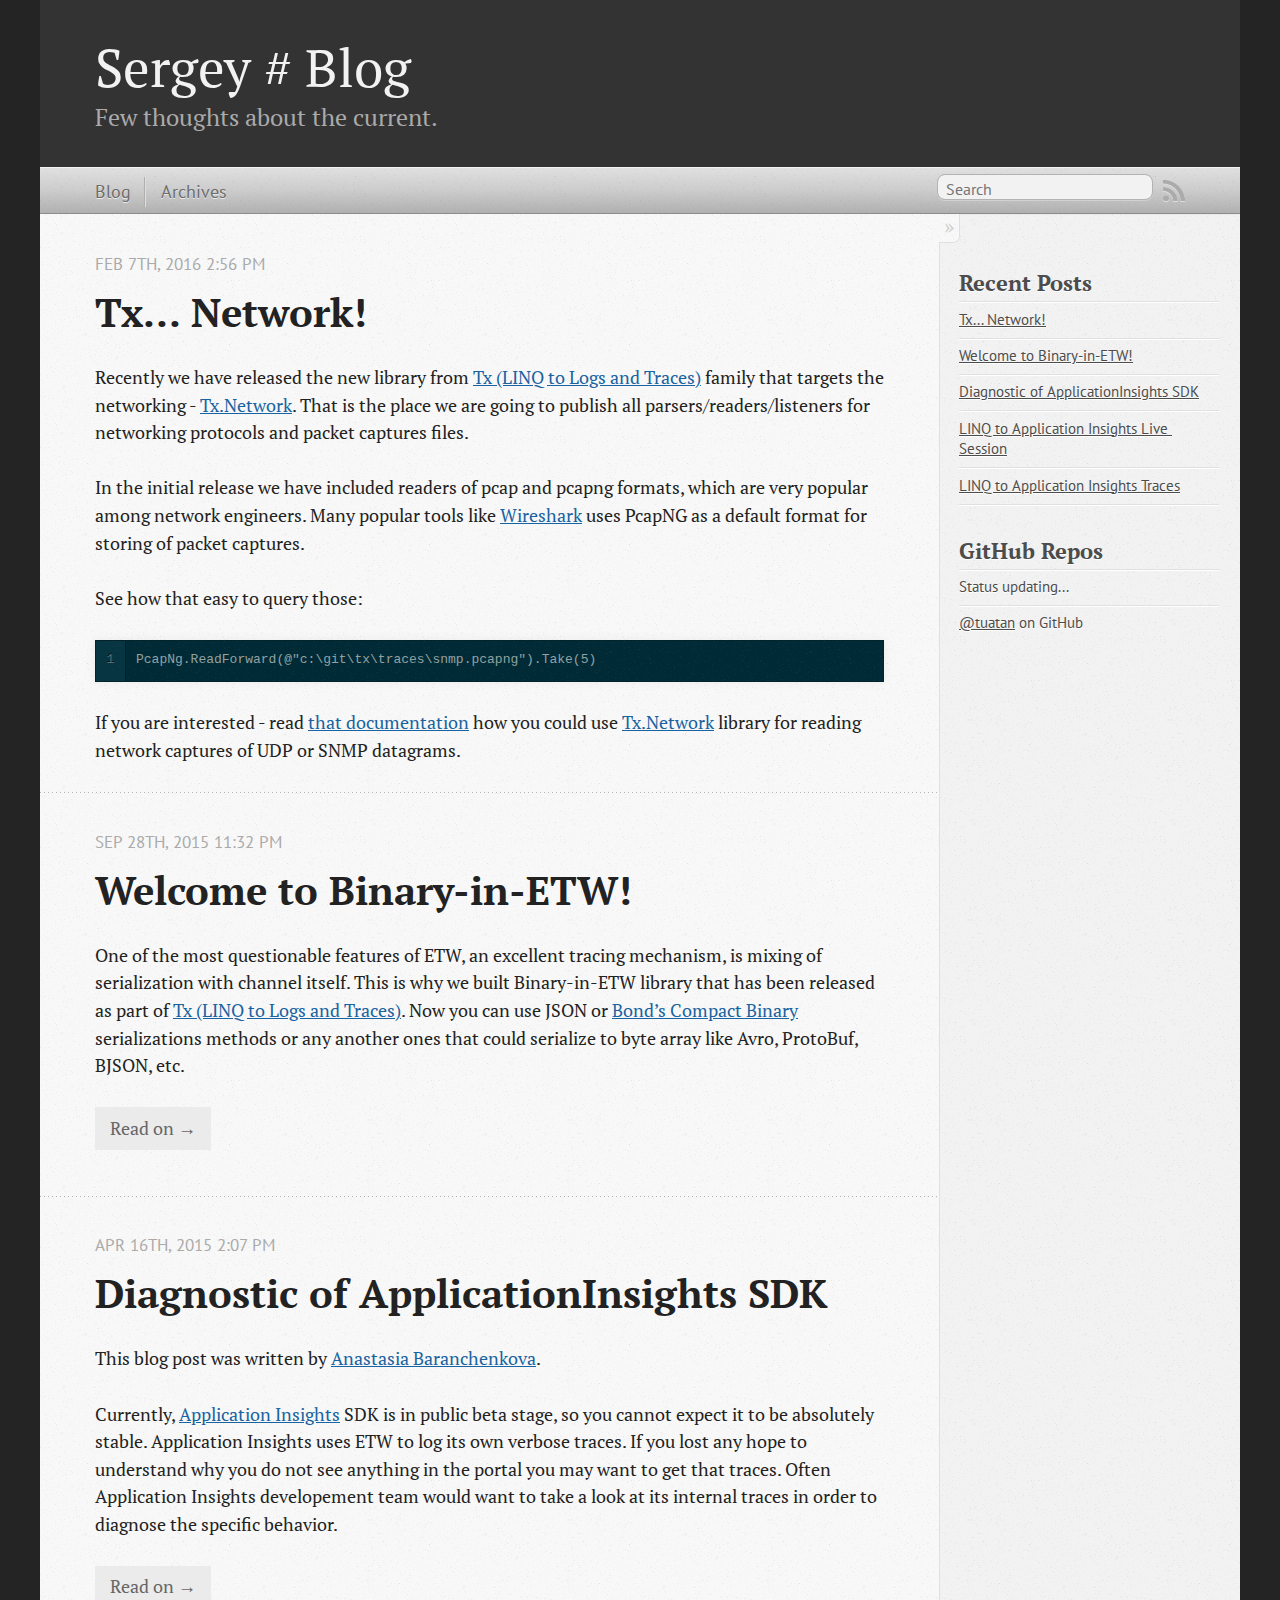
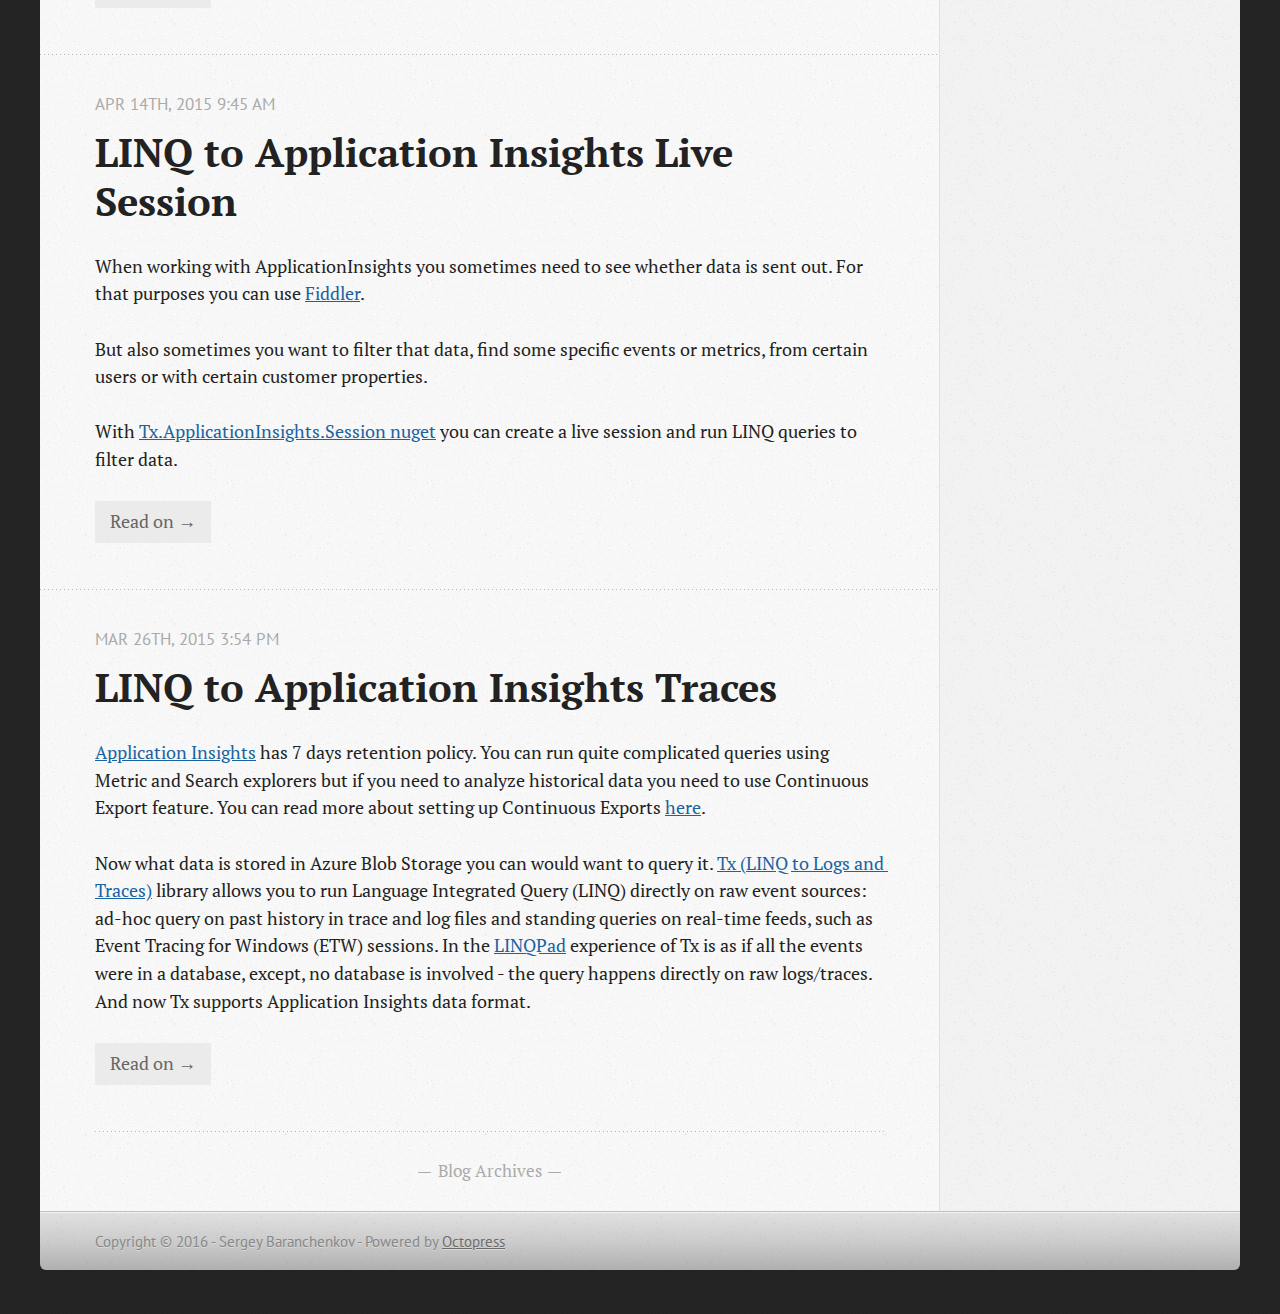
==== index.html @ 89f5d1ba "Updated" ====
<!DOCTYPE html>
<!--[if IEMobile 7 ]><html class="no-js iem7"><![endif]-->
<!--[if lt IE 9]><html class="no-js lte-ie8"><![endif]-->
<!--[if (gt IE 8)|(gt IEMobile 7)|!(IEMobile)|!(IE)]><!--><html class="no-js" lang="en"><!--<![endif]-->
<head>
  <meta charset="utf-8">
  <title>Sergey # Blog</title>
  <meta name="author" content="Sergey Baranchenkov">

  
  <meta name="description" content="Recently we have released the new library from Tx (LINQ to Logs and Traces) family that targets the networking - Tx.Network. That is the place we are &hellip;">
  

  <!-- http://t.co/dKP3o1e -->
  <meta name="HandheldFriendly" content="True">
  <meta name="MobileOptimized" content="320">
  <meta name="viewport" content="width=device-width, initial-scale=1">

  
  <link rel="canonical" href="http://sergeysharp.com/">
  <link href="/favicon.png" rel="icon">
  <link href="/stylesheets/screen.css" media="screen, projection" rel="stylesheet" type="text/css">
  <link href="/atom.xml" rel="alternate" title="Sergey # Blog" type="application/atom+xml">
  <script src="/javascripts/modernizr-2.0.js"></script>
  <script src="//ajax.googleapis.com/ajax/libs/jquery/1.9.1/jquery.min.js"></script>
  <script>!window.jQuery && document.write(unescape('%3Cscript src="/javascripts/libs/jquery.min.js"%3E%3C/script%3E'))</script>
  <script src="/javascripts/octopress.js" type="text/javascript"></script>
  <!--Fonts from Google"s Web font directory at http://google.com/webfonts -->
<link href="//fonts.googleapis.com/css?family=PT+Serif:regular,italic,bold,bolditalic" rel="stylesheet" type="text/css">
<link href="//fonts.googleapis.com/css?family=PT+Sans:regular,italic,bold,bolditalic" rel="stylesheet" type="text/css">

  

</head>

<body   >
  <header role="banner"><hgroup>
  <h1><a href="/">Sergey # Blog</a></h1>
  
    <h2>Few thoughts about the current.</h2>
  
</hgroup>

</header>
  <nav role="navigation"><ul class="subscription" data-subscription="rss">
  <li><a href="/atom.xml" rel="subscribe-rss" title="subscribe via RSS">RSS</a></li>
  
</ul>
  
<form action="https://www.google.com/search" method="get">
  <fieldset role="search">
    <input type="hidden" name="sitesearch" value="sergeysharp.com">
    <input class="search" type="text" name="q" results="0" placeholder="Search"/>
  </fieldset>
</form>
  
<ul class="main-navigation">
  <li><a href="/">Blog</a></li>
  <li><a href="/blog/archives">Archives</a></li>
</ul>

</nav>
  <div id="main">
    <div id="content">
      <div class="blog-index">
  
  
  
    <article>
      
  <header>
    
      <h1 class="entry-title"><a href="/blog/2016/02/07/tx-dot-dot-dot-network/">Tx... Network!</a></h1>
    
    
      <p class="meta">
        




<time class='entry-date' datetime='2016-02-07T14:56:40-08:00'><span class='date'><span class='date-month'>Feb</span> <span class='date-day'>7</span><span class='date-suffix'>th</span>, <span class='date-year'>2016</span></span> <span class='time'>2:56 pm</span></time>
        
      </p>
    
  </header>


  <div class="entry-content"><p>Recently we have released the new library from <a href="https://github.com/MSOpenTech/Tx">Tx (LINQ to Logs and Traces)</a> family that targets the networking - <a href="https://www.nuget.org/packages/Tx.Network/">Tx.Network</a>. That is the place we are going to publish all parsers/readers/listeners for networking protocols and packet captures files.</p>

<p>In the initial release we have included readers of pcap and pcapng formats, which are very popular among network engineers. Many popular tools like <a href="https://www.wireshark.org/">Wireshark</a> uses PcapNG as a default format for storing of packet captures.</p>

<p>See how that easy to query those:</p>

<figure class='code'><div class="highlight"><table><tr><td class="gutter"><pre class="line-numbers"><span class='line-number'>1</span>
</pre></td><td class='code'><pre><code class=''><span class='line'>PcapNg.ReadForward(@"c:\git\tx\traces\snmp.pcapng").Take(5)</span></code></pre></td></tr></table></div></figure>


<p>If you are interested - read <a href="https://github.com/MSOpenTech/Tx/blob/master/Samples/Network/Captures/Readme.md">that documentation</a> how you could use <a href="https://www.nuget.org/packages/Tx.Network/">Tx.Network</a> library for reading network captures of UDP or SNMP datagrams.</p>
</div>
  
  


    </article>
  
  
    <article>
      
  <header>
    
      <h1 class="entry-title"><a href="/blog/2015/09/28/welcome-to-binary-in-etw/">Welcome to Binary-in-ETW!</a></h1>
    
    
      <p class="meta">
        




<time class='entry-date' datetime='2015-09-28T23:32:24-07:00'><span class='date'><span class='date-month'>Sep</span> <span class='date-day'>28</span><span class='date-suffix'>th</span>, <span class='date-year'>2015</span></span> <span class='time'>11:32 pm</span></time>
        
      </p>
    
  </header>


  <div class="entry-content"><p>One of the most questionable features of ETW, an excellent tracing mechanism, is mixing of serialization with channel itself. This is why we built Binary-in-ETW library that has been released as part of <a href="https://github.com/MSOpenTech/Tx">Tx (LINQ to Logs and Traces)</a>. Now you can use JSON or <a href="https://github.com/Microsoft/bond">Bond&rsquo;s Compact Binary</a> serializations methods or any another ones that could serialize to byte array like Avro, ProtoBuf, BJSON, etc.</p>

</div>
  
  
    <footer>
      <a rel="full-article" href="/blog/2015/09/28/welcome-to-binary-in-etw/">Read on &rarr;</a>
    </footer>
  


    </article>
  
  
    <article>
      
  <header>
    
      <h1 class="entry-title"><a href="/blog/2015/04/16/diagnostic-of-applicationinsights-sdk/">Diagnostic of ApplicationInsights SDK</a></h1>
    
    
      <p class="meta">
        




<time class='entry-date' datetime='2015-04-16T14:07:53-07:00'><span class='date'><span class='date-month'>Apr</span> <span class='date-day'>16</span><span class='date-suffix'>th</span>, <span class='date-year'>2015</span></span> <span class='time'>2:07 pm</span></time>
        
      </p>
    
  </header>


  <div class="entry-content"><p>This blog post was written by <a href="https://social.msdn.microsoft.com/Profile/anastasia%20baranchenkova">Anastasia Baranchenkova</a>.</p>

<p>Currently, <a href="http://azure.microsoft.com/en-us/services/application-insights/">Application Insights</a> SDK is in public beta stage, so you cannot expect it to be absolutely stable. Application Insights uses ETW to log its own verbose traces. If you lost any hope to understand why you do not see anything in the portal you may want to get that traces. Often Application Insights developement team would want to take a look at its internal traces in order to diagnose the specific behavior.</p>

</div>
  
  
    <footer>
      <a rel="full-article" href="/blog/2015/04/16/diagnostic-of-applicationinsights-sdk/">Read on &rarr;</a>
    </footer>
  


    </article>
  
  
    <article>
      
  <header>
    
      <h1 class="entry-title"><a href="/blog/2015/04/14/linq-to-applicationinsights-live-sessions/">LINQ to Application Insights Live Session</a></h1>
    
    
      <p class="meta">
        




<time class='entry-date' datetime='2015-04-14T09:45:51-07:00'><span class='date'><span class='date-month'>Apr</span> <span class='date-day'>14</span><span class='date-suffix'>th</span>, <span class='date-year'>2015</span></span> <span class='time'>9:45 am</span></time>
        
      </p>
    
  </header>


  <div class="entry-content"><p>When working with ApplicationInsights you sometimes need to see whether data is sent out. For that purposes you can use <a href="http://www.telerik.com/fiddler">Fiddler</a>.</p>

<p>But also sometimes you want to filter that data, find some specific events or metrics, from certain users or with certain customer properties.</p>

<p>With <a href="http://www.nuget.org/packages/Tx.ApplicationInsights.Session/">Tx.ApplicationInsights.Session nuget</a> you can create a live session and run LINQ queries to filter data.</p>

</div>
  
  
    <footer>
      <a rel="full-article" href="/blog/2015/04/14/linq-to-applicationinsights-live-sessions/">Read on &rarr;</a>
    </footer>
  


    </article>
  
  
    <article>
      
  <header>
    
      <h1 class="entry-title"><a href="/blog/2015/03/26/linq-for-application-insights-traces/">LINQ to Application Insights Traces</a></h1>
    
    
      <p class="meta">
        




<time class='entry-date' datetime='2015-03-26T15:54:43-07:00'><span class='date'><span class='date-month'>Mar</span> <span class='date-day'>26</span><span class='date-suffix'>th</span>, <span class='date-year'>2015</span></span> <span class='time'>3:54 pm</span></time>
        
      </p>
    
  </header>


  <div class="entry-content"><p><a href="http://azure.microsoft.com/en-us/services/application-insights/">Application Insights</a> has 7 days retention policy. You can run quite complicated queries using Metric and Search explorers but if you need to analyze historical data you need to use Continuous Export feature. You can read more about setting up Continuous Exports <a href="http://azure.microsoft.com/en-us/documentation/articles/app-insights-export-telemetry/">here</a>.</p>

<p>Now what data is stored in Azure Blob Storage you can would want to query it. <a href="http://tx.codeplex.com/">Tx (LINQ to Logs and Traces)</a> library allows you to run Language Integrated Query (LINQ) directly on raw event sources: ad-hoc query on past history in trace and log files and standing queries on real-time feeds, such as Event Tracing for Windows (ETW) sessions. In the <a href="http://www.linqpad.net/">LINQPad</a> experience of Tx is as if all the events were in a database, except, no database is involved - the query happens directly on raw logs/traces. And now Tx supports Application Insights data format.</p>

</div>
  
  
    <footer>
      <a rel="full-article" href="/blog/2015/03/26/linq-for-application-insights-traces/">Read on &rarr;</a>
    </footer>
  


    </article>
  
  <div class="pagination">
    
    <a href="/blog/archives">Blog Archives</a>
    
  </div>
</div>
<aside class="sidebar">
  
    <section>
  <h1>Recent Posts</h1>
  <ul id="recent_posts">
    
      <li class="post">
        <a href="/blog/2016/02/07/tx-dot-dot-dot-network/">Tx... Network!</a>
      </li>
    
      <li class="post">
        <a href="/blog/2015/09/28/welcome-to-binary-in-etw/">Welcome to Binary-in-ETW!</a>
      </li>
    
      <li class="post">
        <a href="/blog/2015/04/16/diagnostic-of-applicationinsights-sdk/">Diagnostic of ApplicationInsights SDK</a>
      </li>
    
      <li class="post">
        <a href="/blog/2015/04/14/linq-to-applicationinsights-live-sessions/">LINQ to Application Insights Live Session</a>
      </li>
    
      <li class="post">
        <a href="/blog/2015/03/26/linq-for-application-insights-traces/">LINQ to Application Insights Traces</a>
      </li>
    
  </ul>
</section>

<section>
  <h1>GitHub Repos</h1>
  <ul id="gh_repos">
    <li class="loading">Status updating...</li>
  </ul>
  
  <a href="https://github.com/tuatan">@tuatan</a> on GitHub
  
  <script type="text/javascript">
    $(document).ready(function(){
        if (!window.jXHR){
            var jxhr = document.createElement('script');
            jxhr.type = 'text/javascript';
            jxhr.src = '/javascripts/libs/jXHR.js';
            var s = document.getElementsByTagName('script')[0];
            s.parentNode.insertBefore(jxhr, s);
        }

        github.showRepos({
            user: 'tuatan',
            count: 3,
            skip_forks: true,
            target: '#gh_repos'
        });
    });
  </script>
  <script src="/javascripts/github.js" type="text/javascript"> </script>
</section>





  
</aside>

    </div>
  </div>
  <footer role="contentinfo"><p>
  Copyright &copy; 2016 - Sergey Baranchenkov -
  <span class="credit">Powered by <a href="http://octopress.org">Octopress</a></span>
</p>

</footer>
  

<script type="text/javascript">
      var disqus_shortname = 'sergeysharp';
      
        
        var disqus_script = 'count.js';
      
    (function () {
      var dsq = document.createElement('script'); dsq.type = 'text/javascript'; dsq.async = true;
      dsq.src = '//' + disqus_shortname + '.disqus.com/' + disqus_script;
      (document.getElementsByTagName('head')[0] || document.getElementsByTagName('body')[0]).appendChild(dsq);
    }());
</script>







  <script type="text/javascript">
    (function(){
      var twitterWidgets = document.createElement('script');
      twitterWidgets.type = 'text/javascript';
      twitterWidgets.async = true;
      twitterWidgets.src = '//platform.twitter.com/widgets.js';
      document.getElementsByTagName('head')[0].appendChild(twitterWidgets);
    })();
  </script>





</body>
</html>
---- stylesheets/screen.css ----
html,body,div,span,applet,object,iframe,h1,h2,h3,h4,h5,h6,p,blockquote,pre,a,abbr,acronym,address,big,cite,code,del,dfn,em,img,ins,kbd,q,s,samp,small,strike,strong,sub,sup,tt,var,b,u,i,center,dl,dt,dd,ol,ul,li,fieldset,form,label,legend,table,caption,tbody,tfoot,thead,tr,th,td,article,aside,canvas,details,embed,figure,figcaption,footer,header,hgroup,menu,nav,output,ruby,section,summary,time,mark,audio,video{margin:0;padding:0;border:0;font:inherit;font-size:100%;vertical-align:baseline}html{line-height:1}ol,ul{list-style:none}table{border-collapse:collapse;border-spacing:0}caption,th,td{text-align:left;font-weight:normal;vertical-align:middle}q,blockquote{quotes:none}q:before,q:after,blockquote:before,blockquote:after{content:"";content:none}a img{border:none}article,aside,details,figcaption,figure,footer,header,hgroup,main,menu,nav,section,summary{display:block}a{color:#1863a1}a:visited{color:#751590}a:focus{color:#0181eb}a:hover{color:#0181eb}a:active{color:#01579f}aside.sidebar a{color:#222}aside.sidebar a:focus{color:#0181eb}aside.sidebar a:hover{color:#0181eb}aside.sidebar a:active{color:#01579f}a{-moz-transition:color .3s;-o-transition:color .3s;-webkit-transition:color .3s;transition:color .3s}html{background:#252525 url('/images/line-tile.png?1454885707') top left}body>div{background:#f2f2f2 url('/images/noise.png?1454885707') top left;border-bottom:1px solid #bfbfbf}body>div>div{background:#f8f8f8 url('/images/noise.png?1454885707') top left;border-right:1px solid #e0e0e0}.heading,body>header h1,h1,h2,h3,h4,h5,h6{font-family:"PT Serif","Georgia","Helvetica Neue",Arial,sans-serif}.sans,body>header h2,article header p.meta,article>footer,#content .blog-index footer,html .gist .gist-file .gist-meta,#blog-archives a.category,#blog-archives time,aside.sidebar section,body>footer{font-family:"PT Sans","Helvetica Neue",Arial,sans-serif}.serif,body,#content .blog-index a[rel=full-article]{font-family:"PT Serif",Georgia,Times,"Times New Roman",serif}.mono,pre,code,tt,p code,li code{font-family:Menlo,Monaco,"Andale Mono","lucida console","Courier New",monospace}body>header h1{font-size:2.2em;font-family:"PT Serif","Georgia","Helvetica Neue",Arial,sans-serif;font-weight:normal;line-height:1.2em;margin-bottom:0.6667em}body>header h2{font-family:"PT Serif","Georgia","Helvetica Neue",Arial,sans-serif}body{line-height:1.5em;color:#222}h1{font-size:2.2em;line-height:1.2em}@media only screen and (min-width: 992px){body{font-size:1.15em}h1{font-size:2.6em;line-height:1.2em}}h1,h2,h3,h4,h5,h6{text-rendering:optimizelegibility;margin-bottom:1em;font-weight:bold}h2,section h1{font-size:1.5em}h3,section h2,section section h1{font-size:1.3em}h4,section h3,section section h2,section section section h1{font-size:1em}h5,section h4,section section h3{font-size:.9em}h6,section h5,section section h4,section section section h3{font-size:.8em}p,article blockquote,ul,ol{margin-bottom:1.5em}ul{list-style-type:disc}ul ul{list-style-type:circle;margin-bottom:0px}ul ul ul{list-style-type:square;margin-bottom:0px}ol{list-style-type:decimal}ol ol{list-style-type:lower-alpha;margin-bottom:0px}ol ol ol{list-style-type:lower-roman;margin-bottom:0px}ul,ul ul,ul ol,ol,ol ul,ol ol{margin-left:1.3em}ul ul,ul ol,ol ul,ol ol{margin-bottom:0em}strong{font-weight:bold}em{font-style:italic}sup,sub{font-size:0.75em;position:relative;display:inline-block;padding:0 .2em;line-height:.8em}sup{top:-.5em}sub{bottom:-.5em}a[rev='footnote']{font-size:.75em;padding:0 .3em;line-height:1}q{font-style:italic}q:before{content:"\201C"}q:after{content:"\201D"}em,dfn{font-style:italic}strong,dfn{font-weight:bold}del,s{text-decoration:line-through}abbr,acronym{border-bottom:1px dotted;cursor:help}hr{margin-bottom:0.2em}small{font-size:.8em}big{font-size:1.2em}article blockquote{font-style:italic;position:relative;font-size:1.2em;line-height:1.5em;padding-left:1em;border-left:4px solid rgba(170,170,170,0.5)}article blockquote cite{font-style:italic}article blockquote cite a{color:#aaa !important;word-wrap:break-word}article blockquote cite:before{content:'\2014';padding-right:.3em;padding-left:.3em;color:#aaa}@media only screen and (min-width: 992px){article blockquote{padding-left:1.5em;border-left-width:4px}}.pullquote-right:before,.pullquote-left:before{padding:0;border:none;content:attr(data-pullquote);float:right;width:45%;margin:.5em 0 1em 1.5em;position:relative;top:7px;font-size:1.4em;line-height:1.45em}.pullquote-left:before{float:left;margin:.5em 1.5em 1em 0}.force-wrap,article a,aside.sidebar a{white-space:-moz-pre-wrap;white-space:-pre-wrap;white-space:-o-pre-wrap;white-space:pre-wrap;word-wrap:break-word}.group,body>header,body>nav,body>footer,body #content>article,body #content>div>article,body #content>div>section,body div.pagination,aside.sidebar,#main,#content,.sidebar{*zoom:1}.group:after,body>header:after,body>nav:after,body>footer:after,body #content>article:after,body #content>div>article:after,body #content>div>section:after,body div.pagination:after,#main:after,#content:after,.sidebar:after{content:"";display:table;clear:both}body{-webkit-text-size-adjust:none;max-width:1200px;position:relative;margin:0 auto}body>header,body>nav,body>footer,body #content>article,body #content>div>article,body #content>div>section{padding-left:18px;padding-right:18px}@media only screen and (min-width: 480px){body>header,body>nav,body>footer,body #content>article,body #content>div>article,body #content>div>section{padding-left:25px;padding-right:25px}}@media only screen and (min-width: 768px){body>header,body>nav,body>footer,body #content>article,body #content>div>article,body #content>div>section{padding-left:35px;padding-right:35px}}@media only screen and (min-width: 992px){body>header,body>nav,body>footer,body #content>article,body #content>div>article,body #content>div>section{padding-left:55px;padding-right:55px}}body div.pagination{margin-left:18px;margin-right:18px}@media only screen and (min-width: 480px){body div.pagination{margin-left:25px;margin-right:25px}}@media only screen and (min-width: 768px){body div.pagination{margin-left:35px;margin-right:35px}}@media only screen and (min-width: 992px){body div.pagination{margin-left:55px;margin-right:55px}}body>header{font-size:1em;padding-top:1.5em;padding-bottom:1.5em}#content{overflow:hidden}#content>div,#content>article{width:100%}aside.sidebar{float:none;padding:0 18px 1px;background-color:#f7f7f7;border-top:1px solid #e0e0e0}.flex-content,article img,article video,article .flash-video,aside.sidebar img{max-width:100%;height:auto}.basic-alignment.left,article img.left,article video.left,article .left.flash-video,aside.sidebar img.left{float:left;margin-right:1.5em}.basic-alignment.right,article img.right,article video.right,article .right.flash-video,aside.sidebar img.right{float:right;margin-left:1.5em}.basic-alignment.center,article img.center,article video.center,article .center.flash-video,aside.sidebar img.center{display:block;margin:0 auto 1.5em}.basic-alignment.left,article img.left,article video.left,article .left.flash-video,aside.sidebar img.left,.basic-alignment.right,article img.right,article video.right,article .right.flash-video,aside.sidebar img.right{margin-bottom:.8em}.toggle-sidebar,.no-sidebar .toggle-sidebar{display:none}@media only screen and (min-width: 750px){body.sidebar-footer aside.sidebar{float:none;width:auto;clear:left;margin:0;padding:0 35px 1px;background-color:#f7f7f7;border-top:1px solid #eaeaea}body.sidebar-footer aside.sidebar section.odd,body.sidebar-footer aside.sidebar section.even{float:left;width:48%}body.sidebar-footer aside.sidebar section.odd{margin-left:0}body.sidebar-footer aside.sidebar section.even{margin-left:4%}body.sidebar-footer aside.sidebar.thirds section{width:30%;margin-left:5%}body.sidebar-footer aside.sidebar.thirds section.first{margin-left:0;clear:both}}body.sidebar-footer #content{margin-right:0px}body.sidebar-footer .toggle-sidebar{display:none}@media only screen and (min-width: 550px){body>header{font-size:1em}}@media only screen and (min-width: 750px){aside.sidebar{float:none;width:auto;clear:left;margin:0;padding:0 35px 1px;background-color:#f7f7f7;border-top:1px solid #eaeaea}aside.sidebar section.odd,aside.sidebar section.even{float:left;width:48%}aside.sidebar section.odd{margin-left:0}aside.sidebar section.even{margin-left:4%}aside.sidebar.thirds section{width:30%;margin-left:5%}aside.sidebar.thirds section.first{margin-left:0;clear:both}}@media only screen and (min-width: 768px){body{-webkit-text-size-adjust:auto}body>header{font-size:1.2em}#main{padding:0;margin:0 auto}#content{overflow:visible;margin-right:240px;position:relative}.no-sidebar #content{margin-right:0;border-right:0}.collapse-sidebar #content{margin-right:20px}#content>div,#content>article{padding-top:17.5px;padding-bottom:17.5px;float:left}aside.sidebar{width:210px;padding:0 15px 15px;background:none;clear:none;float:left;margin:0 -100% 0 0}aside.sidebar section{width:auto;margin-left:0}aside.sidebar section.odd,aside.sidebar section.even{float:none;width:auto;margin-left:0}.collapse-sidebar aside.sidebar{float:none;width:auto;clear:left;margin:0;padding:0 35px 1px;background-color:#f7f7f7;border-top:1px solid #eaeaea}.collapse-sidebar aside.sidebar section.odd,.collapse-sidebar aside.sidebar section.even{float:left;width:48%}.collapse-sidebar aside.sidebar section.odd{margin-left:0}.collapse-sidebar aside.sidebar section.even{margin-left:4%}.collapse-sidebar aside.sidebar.thirds section{width:30%;margin-left:5%}.collapse-sidebar aside.sidebar.thirds section.first{margin-left:0;clear:both}}@media only screen and (min-width: 992px){body>header{font-size:1.3em}#content{margin-right:300px}#content>div,#content>article{padding-top:27.5px;padding-bottom:27.5px}aside.sidebar{width:260px;padding:1.2em 20px 20px}.collapse-sidebar aside.sidebar{padding-left:55px;padding-right:55px}}@media only screen and (min-width: 768px){ul,ol{margin-left:0}}body>header{background:#333}body>header h1{display:inline-block;margin:0}body>header h1 a,body>header h1 a:visited,body>header h1 a:hover{color:#f2f2f2;text-decoration:none}body>header h2{margin:.2em 0 0;font-size:1em;color:#aaa;font-weight:normal}body>nav{position:relative;background-color:#ccc;background:url('/images/noise.png?1454885707'),url('[data-uri]');background:url('/images/noise.png?1454885707'),-webkit-gradient(linear, 50% 0%, 50% 100%, color-stop(0%, #e0e0e0),color-stop(50%, #cccccc),color-stop(100%, #b0b0b0));background:url('/images/noise.png?1454885707'),-moz-linear-gradient(#e0e0e0,#cccccc,#b0b0b0);background:url('/images/noise.png?1454885707'),-webkit-linear-gradient(#e0e0e0,#cccccc,#b0b0b0);background:url('/images/noise.png?1454885707'),linear-gradient(#e0e0e0,#cccccc,#b0b0b0);border-top:1px solid #f2f2f2;border-bottom:1px solid #8c8c8c;padding-top:.35em;padding-bottom:.35em}body>nav form{-moz-background-clip:padding;-o-background-clip:padding-box;-webkit-background-clip:padding;background-clip:padding-box;margin:0;padding:0}body>nav form .search{padding:.3em .5em 0;font-size:.85em;font-family:"PT Sans","Helvetica Neue",Arial,sans-serif;line-height:1.1em;width:95%;-moz-border-radius:.5em;-webkit-border-radius:.5em;border-radius:.5em;-moz-background-clip:padding;-o-background-clip:padding-box;-webkit-background-clip:padding;background-clip:padding-box;-moz-box-shadow:#d1d1d1 0 1px;-webkit-box-shadow:#d1d1d1 0 1px;box-shadow:#d1d1d1 0 1px;background-color:#f2f2f2;border:1px solid #b3b3b3;color:#888}body>nav form .search:focus{color:#444;border-color:#80b1df;-moz-box-shadow:#80b1df 0 0 4px,#80b1df 0 0 3px inset;-webkit-box-shadow:#80b1df 0 0 4px,#80b1df 0 0 3px inset;box-shadow:#80b1df 0 0 4px,#80b1df 0 0 3px inset;background-color:#fff;outline:none}body>nav fieldset[role=search]{float:right;width:48%}body>nav fieldset.mobile-nav{float:left;width:48%}body>nav fieldset.mobile-nav select{width:100%;font-size:.8em;border:1px solid #888}body>nav ul{display:none}@media only screen and (min-width: 550px){body>nav{font-size:.9em}body>nav ul{margin:0;padding:0;border:0;overflow:hidden;*zoom:1;float:left;display:block;padding-top:.15em}body>nav ul li{list-style-image:none;list-style-type:none;margin-left:0;white-space:nowrap;float:left;padding-left:0;padding-right:0}body>nav ul li:first-child{padding-left:0}body>nav ul li:last-child{padding-right:0}body>nav ul li.last{padding-right:0}body>nav ul.subscription{margin-left:.8em;float:right}body>nav ul.subscription li:last-child a{padding-right:0}body>nav ul li{margin:0}body>nav a{color:#6b6b6b;font-family:"PT Sans","Helvetica Neue",Arial,sans-serif;text-shadow:#ebebeb 0 1px;float:left;text-decoration:none;font-size:1.1em;padding:.1em 0;line-height:1.5em}body>nav a:visited{color:#6b6b6b}body>nav a:hover{color:#2b2b2b}body>nav li+li{border-left:1px solid #b0b0b0;margin-left:.8em}body>nav li+li a{padding-left:.8em;border-left:1px solid #dedede}body>nav form{float:right;text-align:left;padding-left:.8em;width:175px}body>nav form .search{width:93%;font-size:.95em;line-height:1.2em}body>nav ul[data-subscription$=email]+form{width:97px}body>nav ul[data-subscription$=email]+form .search{width:91%}body>nav fieldset.mobile-nav{display:none}body>nav fieldset[role=search]{width:99%}}@media only screen and (min-width: 992px){body>nav form{width:215px}body>nav ul[data-subscription$=email]+form{width:147px}}.no-placeholder body>nav .search{background:#f2f2f2 url('/images/search.png?1454885707') 0.3em 0.25em no-repeat;text-indent:1.3em}@media only screen and (min-width: 550px){.maskImage body>nav ul[data-subscription$=email]+form{width:123px}}@media only screen and (min-width: 992px){.maskImage body>nav ul[data-subscription$=email]+form{width:173px}}.maskImage ul.subscription{position:relative;top:.2em}.maskImage ul.subscription li,.maskImage ul.subscription a{border:0;padding:0}.maskImage a[rel=subscribe-rss]{position:relative;top:0px;text-indent:-999999em;background-color:#dedede;border:0;padding:0}.maskImage a[rel=subscribe-rss],.maskImage a[rel=subscribe-rss]:after{-webkit-mask-image:url('/images/rss.png?1454885707');-moz-mask-image:url('/images/rss.png?1454885707');-ms-mask-image:url('/images/rss.png?1454885707');-o-mask-image:url('/images/rss.png?1454885707');mask-image:url('/images/rss.png?1454885707');-webkit-mask-repeat:no-repeat;-moz-mask-repeat:no-repeat;-ms-mask-repeat:no-repeat;-o-mask-repeat:no-repeat;mask-repeat:no-repeat;width:22px;height:22px}.maskImage a[rel=subscribe-rss]:after{content:"";position:absolute;top:-1px;left:0;background-color:#ababab}.maskImage a[rel=subscribe-rss]:hover:after{background-color:#9e9e9e}.maskImage a[rel=subscribe-email]{position:relative;top:0px;text-indent:-999999em;background-color:#dedede;border:0;padding:0}.maskImage a[rel=subscribe-email],.maskImage a[rel=subscribe-email]:after{-webkit-mask-image:url('/images/email.png?1454885707');-moz-mask-image:url('/images/email.png?1454885707');-ms-mask-image:url('/images/email.png?1454885707');-o-mask-image:url('/images/email.png?1454885707');mask-image:url('/images/email.png?1454885707');-webkit-mask-repeat:no-repeat;-moz-mask-repeat:no-repeat;-ms-mask-repeat:no-repeat;-o-mask-repeat:no-repeat;mask-repeat:no-repeat;width:28px;height:22px}.maskImage a[rel=subscribe-email]:after{content:"";position:absolute;top:-1px;left:0;background-color:#ababab}.maskImage a[rel=subscribe-email]:hover:after{background-color:#9e9e9e}article{padding-top:1em}article header{position:relative;padding-top:2em;padding-bottom:1em;margin-bottom:1em;background:url('[data-uri]') bottom left repeat-x}article header h1{margin:0}article header h1 a{text-decoration:none}article header h1 a:hover{text-decoration:underline}article header p{font-size:.9em;color:#aaa;margin:0}article header p.meta{text-transform:uppercase;position:absolute;top:0}@media only screen and (min-width: 768px){article header{margin-bottom:1.5em;padding-bottom:1em;background:url('[data-uri]') bottom left repeat-x}}article h2{padding-top:0.8em;background:url('[data-uri]') top left repeat-x}.entry-content article h2:first-child,article header+h2{padding-top:0}article h2:first-child,article header+h2{background:none}article .feature{padding-top:.5em;margin-bottom:1em;padding-bottom:1em;background:url('[data-uri]') bottom left repeat-x;font-size:2.0em;font-style:italic;line-height:1.3em}article img,article video,article .flash-video{-moz-border-radius:.3em;-webkit-border-radius:.3em;border-radius:.3em;-moz-box-shadow:rgba(0,0,0,0.15) 0 1px 4px;-webkit-box-shadow:rgba(0,0,0,0.15) 0 1px 4px;box-shadow:rgba(0,0,0,0.15) 0 1px 4px;-moz-box-sizing:border-box;-webkit-box-sizing:border-box;box-sizing:border-box;border:#fff 0.5em solid}article video,article .flash-video{margin:0 auto 1.5em}article video{display:block;width:100%}article .flash-video>div{position:relative;display:block;padding-bottom:56.25%;padding-top:1px;height:0;overflow:hidden}article .flash-video>div iframe,article .flash-video>div object,article .flash-video>div embed{position:absolute;top:0;left:0;width:100%;height:100%}article>footer{padding-bottom:2.5em;margin-top:2em}article>footer p.meta{margin-bottom:.8em;font-size:.85em;clear:both;overflow:hidden}.blog-index article+article{background:url('[data-uri]') top left repeat-x}#content .blog-index{padding-top:0;padding-bottom:0}#content .blog-index article{padding-top:2em}#content .blog-index article header{background:none;padding-bottom:0}#content .blog-index article h1{font-size:2.2em}#content .blog-index article h1 a{color:inherit}#content .blog-index article h1 a:hover{color:#0181eb}#content .blog-index a[rel=full-article]{background:#ebebeb;display:inline-block;padding:.4em .8em;margin-right:.5em;text-decoration:none;color:#666;-moz-transition:background-color .5s;-o-transition:background-color .5s;-webkit-transition:background-color .5s;transition:background-color .5s}#content .blog-index a[rel=full-article]:hover{background:#0181eb;text-shadow:none;color:#f8f8f8}#content .blog-index footer{margin-top:1em}.separator,article>footer .byline+time:before,article>footer time+time:before,article>footer .comments:before,article>footer .byline ~ .categories:before{content:"\2022 ";padding:0 .4em 0 .2em;display:inline-block}#content div.pagination{text-align:center;font-size:.95em;position:relative;background:url('[data-uri]') top left repeat-x;padding-top:1.5em;padding-bottom:1.5em}#content div.pagination a{text-decoration:none;color:#aaa}#content div.pagination a.prev{position:absolute;left:0}#content div.pagination a.next{position:absolute;right:0}#content div.pagination a:hover{color:#0181eb}#content div.pagination a[href*=archive]:before,#content div.pagination a[href*=archive]:after{content:'\2014';padding:0 .3em}p.meta+.sharing{padding-top:1em;padding-left:0;background:url('[data-uri]') top left repeat-x}#fb-root{display:none}.highlight,html .gist .gist-file .gist-syntax .gist-highlight{border:1px solid #05232b !important}.highlight table td.code,html .gist .gist-file .gist-syntax .gist-highlight table td.code{width:100%}.highlight .line-numbers,html .gist .gist-file .gist-syntax .highlight .line_numbers{text-align:right;font-size:13px;line-height:1.45em;background:#073642 url('/images/noise.png?1454885707') top left !important;border-right:1px solid #00232c !important;-moz-box-shadow:#083e4b -1px 0 inset;-webkit-box-shadow:#083e4b -1px 0 inset;box-shadow:#083e4b -1px 0 inset;text-shadow:#021014 0 -1px;padding:.8em !important;-moz-border-radius:0;-webkit-border-radius:0;border-radius:0}.highlight .line-numbers span,html .gist .gist-file .gist-syntax .highlight .line_numbers span{color:#586e75 !important}figure.code,.gist-file,pre{-moz-box-shadow:rgba(0,0,0,0.06) 0 0 10px;-webkit-box-shadow:rgba(0,0,0,0.06) 0 0 10px;box-shadow:rgba(0,0,0,0.06) 0 0 10px}figure.code .highlight pre,.gist-file .highlight pre,pre .highlight pre{-moz-box-shadow:none;-webkit-box-shadow:none;box-shadow:none}.gist .highlight *::-moz-selection,figure.code .highlight *::-moz-selection{background:#386774;color:inherit;text-shadow:#002b36 0 1px}.gist .highlight *::-webkit-selection,figure.code .highlight *::-webkit-selection{background:#386774;color:inherit;text-shadow:#002b36 0 1px}.gist .highlight *::selection,figure.code .highlight *::selection{background:#386774;color:inherit;text-shadow:#002b36 0 1px}html .gist .gist-file{margin-bottom:1.8em;position:relative;border:none;padding-top:26px !important}html .gist .gist-file .highlight{margin-bottom:0}html .gist .gist-file .gist-syntax{border-bottom:0 !important;background:none !important}html .gist .gist-file .gist-syntax .gist-highlight{background:#002b36 !important}html .gist .gist-file .gist-syntax .highlight pre{padding:0}html .gist .gist-file .gist-meta{padding:.6em 0.8em;border:1px solid #083e4b !important;color:#586e75;font-size:.7em !important;background:#073642 url('/images/noise.png?1454885707') top left;line-height:1.5em}html .gist .gist-file .gist-meta a{color:#76888b !important;text-decoration:none}html .gist .gist-file .gist-meta a:hover,html .gist .gist-file .gist-meta a:focus{text-decoration:underline}html .gist .gist-file .gist-meta a:hover{color:#93a1a1 !important}html .gist .gist-file .gist-meta a[href*='#file']{position:absolute;top:0;left:0;right:-10px;color:#474747 !important}html .gist .gist-file .gist-meta a[href*='#file']:hover{color:#1863a1 !important}html .gist .gist-file .gist-meta a[href*=raw]{top:.4em}pre{background:#002b36 url('/images/noise.png?1454885707') top left;-moz-border-radius:.4em;-webkit-border-radius:.4em;border-radius:.4em;border:1px solid #05232b;line-height:1.45em;font-size:13px;margin-bottom:2.1em;padding:.8em 1em;color:#93a1a1;overflow:auto}h3.filename+pre{-moz-border-radius-topleft:0px;-webkit-border-top-left-radius:0px;border-top-left-radius:0px;-moz-border-radius-topright:0px;-webkit-border-top-right-radius:0px;border-top-right-radius:0px}p code,li code{display:inline-block;white-space:no-wrap;background:#fff;font-size:.8em;line-height:1.5em;color:#555;border:1px solid #ddd;-moz-border-radius:.4em;-webkit-border-radius:.4em;border-radius:.4em;padding:0 .3em;margin:-1px 0}p pre code,li pre code{font-size:1em !important;background:none;border:none}.pre-code,html .gist .gist-file .gist-syntax .highlight pre,.highlight code{font-family:Menlo,Monaco,"Andale Mono","lucida console","Courier New",monospace !important;overflow:scroll;overflow-y:hidden;display:block;padding:.8em;overflow-x:auto;line-height:1.45em;background:#002b36 url('/images/noise.png?1454885707') top left !important;color:#93a1a1 !important}.pre-code span,html .gist .gist-file .gist-syntax .highlight pre span,.highlight code span{color:#93a1a1 !important}.pre-code span,html .gist .gist-file .gist-syntax .highlight pre span,.highlight code span{font-style:normal !important;font-weight:normal !important}.pre-code .c,html .gist .gist-file .gist-syntax .highlight pre .c,.highlight code .c{color:#586e75 !important;font-style:italic !important}.pre-code .cm,html .gist .gist-file .gist-syntax .highlight pre .cm,.highlight code .cm{color:#586e75 !important;font-style:italic !important}.pre-code .cp,html .gist .gist-file .gist-syntax .highlight pre .cp,.highlight code .cp{color:#586e75 !important;font-style:italic !important}.pre-code .c1,html .gist .gist-file .gist-syntax .highlight pre .c1,.highlight code .c1{color:#586e75 !important;font-style:italic !important}.pre-code .cs,html .gist .gist-file .gist-syntax .highlight pre .cs,.highlight code .cs{color:#586e75 !important;font-weight:bold !important;font-style:italic !important}.pre-code .err,html .gist .gist-file .gist-syntax .highlight pre .err,.highlight code .err{color:#dc322f !important;background:none !important}.pre-code .k,html .gist .gist-file .gist-syntax .highlight pre .k,.highlight code .k{color:#cb4b16 !important}.pre-code .o,html .gist .gist-file .gist-syntax .highlight pre .o,.highlight code .o{color:#93a1a1 !important;font-weight:bold !important}.pre-code .p,html .gist .gist-file .gist-syntax .highlight pre .p,.highlight code .p{color:#93a1a1 !important}.pre-code .ow,html .gist .gist-file .gist-syntax .highlight pre .ow,.highlight code .ow{color:#2aa198 !important;font-weight:bold !important}.pre-code .gd,html .gist .gist-file .gist-syntax .highlight pre .gd,.highlight code .gd{color:#93a1a1 !important;background-color:#372d34 !important;display:inline-block}.pre-code .gd .x,html .gist .gist-file .gist-syntax .highlight pre .gd .x,.highlight code .gd .x{color:#93a1a1 !important;background-color:#4d2d34 !important;display:inline-block}.pre-code .ge,html .gist .gist-file .gist-syntax .highlight pre .ge,.highlight code .ge{color:#93a1a1 !important;font-style:italic !important}.pre-code .gh,html .gist .gist-file .gist-syntax .highlight pre .gh,.highlight code .gh{color:#586e75 !important}.pre-code .gi,html .gist .gist-file .gist-syntax .highlight pre .gi,.highlight code .gi{color:#93a1a1 !important;background-color:#1b412b !important;display:inline-block}.pre-code .gi .x,html .gist .gist-file .gist-syntax .highlight pre .gi .x,.highlight code .gi .x{color:#93a1a1 !important;background-color:#355720 !important;display:inline-block}.pre-code .gs,html .gist .gist-file .gist-syntax .highlight pre .gs,.highlight code .gs{color:#93a1a1 !important;font-weight:bold !important}.pre-code .gu,html .gist .gist-file .gist-syntax .highlight pre .gu,.highlight code .gu{color:#6c71c4 !important}.pre-code .kc,html .gist .gist-file .gist-syntax .highlight pre .kc,.highlight code .kc{color:#859900 !important;font-weight:bold !important}.pre-code .kd,html .gist .gist-file .gist-syntax .highlight pre .kd,.highlight code .kd{color:#268bd2 !important}.pre-code .kp,html .gist .gist-file .gist-syntax .highlight pre .kp,.highlight code .kp{color:#cb4b16 !important;font-weight:bold !important}.pre-code .kr,html .gist .gist-file .gist-syntax .highlight pre .kr,.highlight code .kr{color:#d33682 !important;font-weight:bold !important}.pre-code .kt,html .gist .gist-file .gist-syntax .highlight pre .kt,.highlight code .kt{color:#2aa198 !important}.pre-code .n,html .gist .gist-file .gist-syntax .highlight pre .n,.highlight code .n{color:#268bd2 !important}.pre-code .na,html .gist .gist-file .gist-syntax .highlight pre .na,.highlight code .na{color:#268bd2 !important}.pre-code .nb,html .gist .gist-file .gist-syntax .highlight pre .nb,.highlight code .nb{color:#859900 !important}.pre-code .nc,html .gist .gist-file .gist-syntax .highlight pre .nc,.highlight code .nc{color:#d33682 !important}.pre-code .no,html .gist .gist-file .gist-syntax .highlight pre .no,.highlight code .no{color:#b58900 !important}.pre-code .nl,html .gist .gist-file .gist-syntax .highlight pre .nl,.highlight code .nl{color:#859900 !important}.pre-code .ne,html .gist .gist-file .gist-syntax .highlight pre .ne,.highlight code .ne{color:#268bd2 !important;font-weight:bold !important}.pre-code .nf,html .gist .gist-file .gist-syntax .highlight pre .nf,.highlight code .nf{color:#268bd2 !important;font-weight:bold !important}.pre-code .nn,html .gist .gist-file .gist-syntax .highlight pre .nn,.highlight code .nn{color:#b58900 !important}.pre-code .nt,html .gist .gist-file .gist-syntax .highlight pre .nt,.highlight code .nt{color:#268bd2 !important;font-weight:bold !important}.pre-code .nx,html .gist .gist-file .gist-syntax .highlight pre .nx,.highlight code .nx{color:#b58900 !important}.pre-code .vg,html .gist .gist-file .gist-syntax .highlight pre .vg,.highlight code .vg{color:#268bd2 !important}.pre-code .vi,html .gist .gist-file .gist-syntax .highlight pre .vi,.highlight code .vi{color:#268bd2 !important}.pre-code .nv,html .gist .gist-file .gist-syntax .highlight pre .nv,.highlight code .nv{color:#268bd2 !important}.pre-code .mf,html .gist .gist-file .gist-syntax .highlight pre .mf,.highlight code .mf{color:#2aa198 !important}.pre-code .m,html .gist .gist-file .gist-syntax .highlight pre .m,.highlight code .m{color:#2aa198 !important}.pre-code .mh,html .gist .gist-file .gist-syntax .highlight pre .mh,.highlight code .mh{color:#2aa198 !important}.pre-code .mi,html .gist .gist-file .gist-syntax .highlight pre .mi,.highlight code .mi{color:#2aa198 !important}.pre-code .s,html .gist .gist-file .gist-syntax .highlight pre .s,.highlight code .s{color:#2aa198 !important}.pre-code .sd,html .gist .gist-file .gist-syntax .highlight pre .sd,.highlight code .sd{color:#2aa198 !important}.pre-code .s2,html .gist .gist-file .gist-syntax .highlight pre .s2,.highlight code .s2{color:#2aa198 !important}.pre-code .se,html .gist .gist-file .gist-syntax .highlight pre .se,.highlight code .se{color:#dc322f !important}.pre-code .si,html .gist .gist-file .gist-syntax .highlight pre .si,.highlight code .si{color:#268bd2 !important}.pre-code .sr,html .gist .gist-file .gist-syntax .highlight pre .sr,.highlight code .sr{color:#2aa198 !important}.pre-code .s1,html .gist .gist-file .gist-syntax .highlight pre .s1,.highlight code .s1{color:#2aa198 !important}.pre-code div .gd,html .gist .gist-file .gist-syntax .highlight pre div .gd,.highlight code div .gd,.pre-code div .gd .x,html .gist .gist-file .gist-syntax .highlight pre div .gd .x,.highlight code div .gd .x,.pre-code div .gi,html .gist .gist-file .gist-syntax .highlight pre div .gi,.highlight code div .gi,.pre-code div .gi .x,html .gist .gist-file .gist-syntax .highlight pre div .gi .x,.highlight code div .gi .x{display:inline-block;width:100%}.highlight,.gist-highlight{margin-bottom:1.8em;background:#002b36;overflow-y:hidden;overflow-x:auto}.highlight pre,.gist-highlight pre{background:none;-moz-border-radius:0px;-webkit-border-radius:0px;border-radius:0px;border:none;padding:0;margin-bottom:0}pre::-webkit-scrollbar,.highlight::-webkit-scrollbar,.gist-highlight::-webkit-scrollbar{height:.5em;background:rgba(255,255,255,0.15)}pre::-webkit-scrollbar-thumb:horizontal,.highlight::-webkit-scrollbar-thumb:horizontal,.gist-highlight::-webkit-scrollbar-thumb:horizontal{background:rgba(255,255,255,0.2);-webkit-border-radius:4px;border-radius:4px}.highlight code{background:#000}figure.code{background:none;padding:0;border:0;margin-bottom:1.5em}figure.code pre{margin-bottom:0}figure.code figcaption{position:relative}figure.code .highlight{margin-bottom:0}.code-title,html .gist .gist-file .gist-meta a[href*='#file'],h3.filename,figure.code figcaption{text-align:center;font-size:13px;line-height:2em;text-shadow:#cbcccc 0 1px 0;color:#474747;font-weight:normal;margin-bottom:0;-moz-border-radius-topleft:5px;-webkit-border-top-left-radius:5px;border-top-left-radius:5px;-moz-border-radius-topright:5px;-webkit-border-top-right-radius:5px;border-top-right-radius:5px;font-family:"Helvetica Neue", Arial, "Lucida Grande", "Lucida Sans Unicode", Lucida, sans-serif;background:#aaa url('/images/code_bg.png?1454885707') top repeat-x;border:1px solid #565656;border-top-color:#cbcbcb;border-left-color:#a5a5a5;border-right-color:#a5a5a5;border-bottom:0}.download-source,html .gist .gist-file .gist-meta a[href*=raw],figure.code figcaption a{position:absolute;right:.8em;text-decoration:none;color:#666 !important;z-index:1;font-size:13px;text-shadow:#cbcccc 0 1px 0;padding-left:3em}.download-source:hover,html .gist .gist-file .gist-meta a[href*=raw]:hover,figure.code figcaption a:hover,.download-source:focus,html .gist .gist-file .gist-meta a[href*=raw]:focus,figure.code figcaption a:focus{text-decoration:underline}#archive #content>div,#archive #content>div>article{padding-top:0}#blog-archives{color:#aaa}#blog-archives article{padding:1em 0 1em;position:relative;background:url('[data-uri]') bottom left repeat-x}#blog-archives article:last-child{background:none}#blog-archives article footer{padding:0;margin:0}#blog-archives h1{color:#222;margin-bottom:.3em}#blog-archives h2{display:none}#blog-archives h1{font-size:1.5em}#blog-archives h1 a{text-decoration:none;color:inherit;font-weight:normal;display:inline-block}#blog-archives h1 a:hover,#blog-archives h1 a:focus{text-decoration:underline}#blog-archives h1 a:hover{color:#0181eb}#blog-archives a.category,#blog-archives time{color:#aaa}#blog-archives .entry-content{display:none}#blog-archives time{font-size:.9em;line-height:1.2em}#blog-archives time .month,#blog-archives time .day{display:inline-block}#blog-archives time .month{text-transform:uppercase}#blog-archives p{margin-bottom:1em}#blog-archives a,#blog-archives .entry-content a{color:inherit}#blog-archives a:hover,#blog-archives .entry-content a:hover{color:#0181eb}#blog-archives a:hover{color:#0181eb}@media only screen and (min-width: 550px){#blog-archives article{margin-left:5em}#blog-archives h2{margin-bottom:.3em;font-weight:normal;display:inline-block;position:relative;top:-1px;float:left}#blog-archives h2:first-child{padding-top:.75em}#blog-archives time{position:absolute;text-align:right;left:0em;top:1.8em}#blog-archives .year{display:none}#blog-archives article{padding-left:4.5em;padding-bottom:.7em}#blog-archives a.category{line-height:1.1em}}#content>.category article{margin-left:0;padding-left:6.8em}#content>.category .year{display:inline}.side-shadow-border,aside.sidebar section h1,aside.sidebar li{-moz-box-shadow:#fff 0 1px;-webkit-box-shadow:#fff 0 1px;box-shadow:#fff 0 1px}aside.sidebar{overflow:hidden;color:#4c4c4c;text-shadow:#fff 0 1px}aside.sidebar section{font-size:.8em;line-height:1.4em;margin-bottom:1.5em}aside.sidebar section h1{margin:1.5em 0 0;padding-bottom:.2em;border-bottom:1px solid #e0e0e0}aside.sidebar section h1+p{padding-top:.4em}aside.sidebar img{-moz-border-radius:.3em;-webkit-border-radius:.3em;border-radius:.3em;-moz-box-shadow:rgba(0,0,0,0.15) 0 1px 4px;-webkit-box-shadow:rgba(0,0,0,0.15) 0 1px 4px;box-shadow:rgba(0,0,0,0.15) 0 1px 4px;-moz-box-sizing:border-box;-webkit-box-sizing:border-box;box-sizing:border-box;border:#fff 0.3em solid}aside.sidebar ul{margin-bottom:0.5em;margin-left:0}aside.sidebar li{list-style:none;padding:.5em 0;margin:0;border-bottom:1px solid #e0e0e0}aside.sidebar li p:last-child{margin-bottom:0}aside.sidebar a{color:inherit;-moz-transition:color .5s;-o-transition:color .5s;-webkit-transition:color .5s;transition:color .5s}aside.sidebar:hover a{color:#222}aside.sidebar:hover a:hover{color:#0181eb}.aside-alt-link,#pinboard_linkroll .pin-tag{color:#7f7f7f}.aside-alt-link:hover,#pinboard_linkroll .pin-tag:hover{color:#0181eb}@media only screen and (min-width: 768px){.toggle-sidebar{outline:none;position:absolute;right:-10px;top:0;bottom:0;display:inline-block;text-decoration:none;color:#cecece;width:9px;cursor:pointer}.toggle-sidebar:hover{background:#e9e9e9;background:url('[data-uri]');background:-webkit-gradient(linear, 0% 50%, 100% 50%, color-stop(0%, rgba(224,224,224,0.5)),color-stop(100%, rgba(224,224,224,0)));background:-moz-linear-gradient(left, rgba(224,224,224,0.5),rgba(224,224,224,0));background:-webkit-linear-gradient(left, rgba(224,224,224,0.5),rgba(224,224,224,0));background:linear-gradient(to right, rgba(224,224,224,0.5),rgba(224,224,224,0))}.toggle-sidebar:after{position:absolute;right:-11px;top:0;width:20px;font-size:1.2em;line-height:1.1em;padding-bottom:.15em;-moz-border-radius-bottomright:.3em;-webkit-border-bottom-right-radius:.3em;border-bottom-right-radius:.3em;text-align:center;background:#f8f8f8 url('/images/noise.png?1454885707') top left;border-bottom:1px solid #e0e0e0;border-right:1px solid #e0e0e0;content:"\00BB";text-indent:-1px}.collapse-sidebar .toggle-sidebar{text-indent:0px;right:-20px;width:19px}.collapse-sidebar .toggle-sidebar:hover{background:#e9e9e9}.collapse-sidebar .toggle-sidebar:after{border-left:1px solid #e0e0e0;text-shadow:#fff 0 1px;content:"\00AB";left:0px;right:0;text-align:center;text-indent:0;border:0;border-right-width:0;background:none}}.googleplus h1{-moz-box-shadow:none !important;-webkit-box-shadow:none !important;-o-box-shadow:none !important;box-shadow:none !important;border-bottom:0px none !important}.googleplus a{text-decoration:none;white-space:normal !important;line-height:32px}.googleplus a img{float:left;margin-right:0.5em;border:0 none}.googleplus-hidden{position:absolute;top:-1000em;left:-1000em}#pinboard_linkroll .pin-title,#pinboard_linkroll .pin-description{display:block;margin-bottom:.5em}#pinboard_linkroll .pin-tag{text-decoration:none}#pinboard_linkroll .pin-tag:hover,#pinboard_linkroll .pin-tag:focus{text-decoration:underline}#pinboard_linkroll .pin-tag:after{content:','}#pinboard_linkroll .pin-tag:last-child:after{content:''}.delicious-posts a.delicious-link{margin-bottom:.5em;display:block}.delicious-posts p{font-size:1em}body>footer{font-size:.8em;color:#888;text-shadow:#d9d9d9 0 1px;background-color:#ccc;background:url('/images/noise.png?1454885707'),url('[data-uri]');background:url('/images/noise.png?1454885707'),-webkit-gradient(linear, 50% 0%, 50% 100%, color-stop(0%, #e0e0e0),color-stop(50%, #cccccc),color-stop(100%, #b0b0b0));background:url('/images/noise.png?1454885707'),-moz-linear-gradient(#e0e0e0,#cccccc,#b0b0b0);background:url('/images/noise.png?1454885707'),-webkit-linear-gradient(#e0e0e0,#cccccc,#b0b0b0);background:url('/images/noise.png?1454885707'),linear-gradient(#e0e0e0,#cccccc,#b0b0b0);border-top:1px solid #f2f2f2;position:relative;padding-top:1em;padding-bottom:1em;margin-bottom:3em;-moz-border-radius-bottomleft:.4em;-webkit-border-bottom-left-radius:.4em;border-bottom-left-radius:.4em;-moz-border-radius-bottomright:.4em;-webkit-border-bottom-right-radius:.4em;border-bottom-right-radius:.4em;z-index:1}body>footer a{color:#6b6b6b}body>footer a:visited{color:#6b6b6b}body>footer a:hover{color:#484848}body>footer p:last-child{margin-bottom:0}
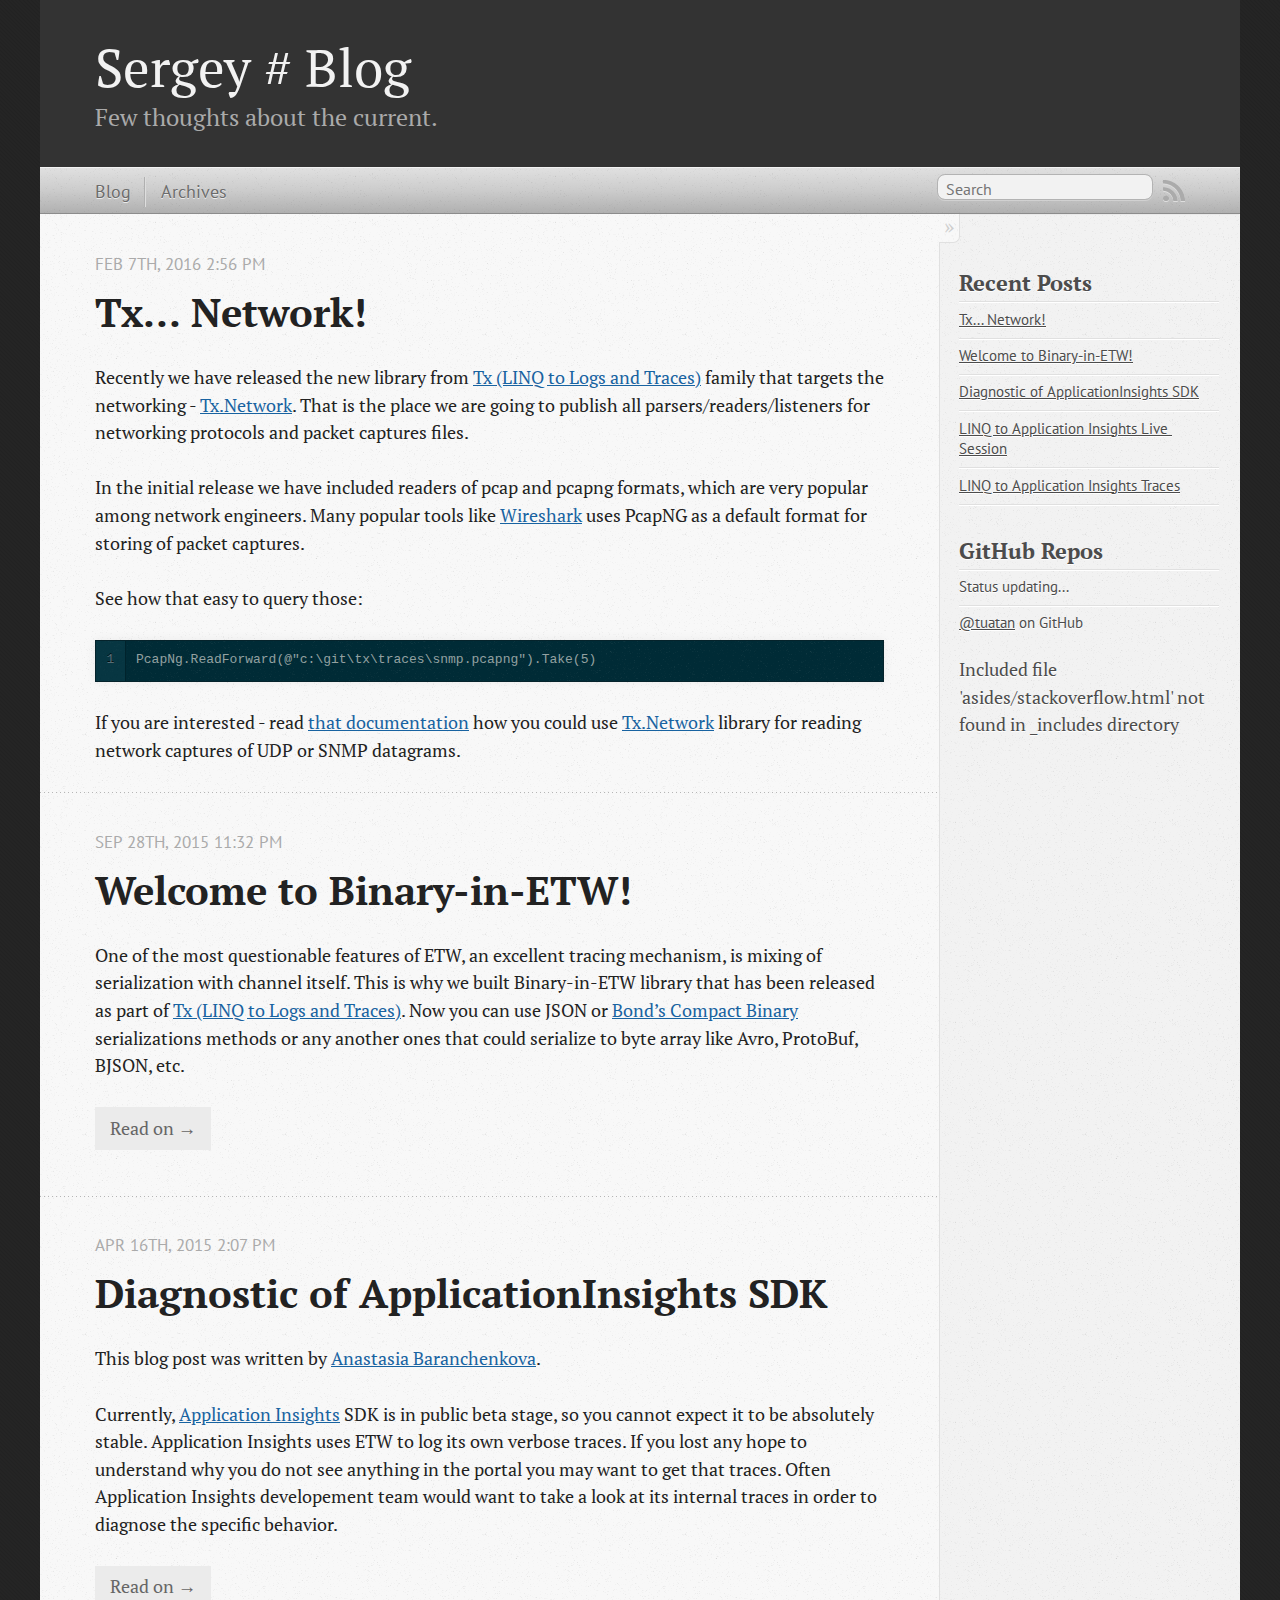
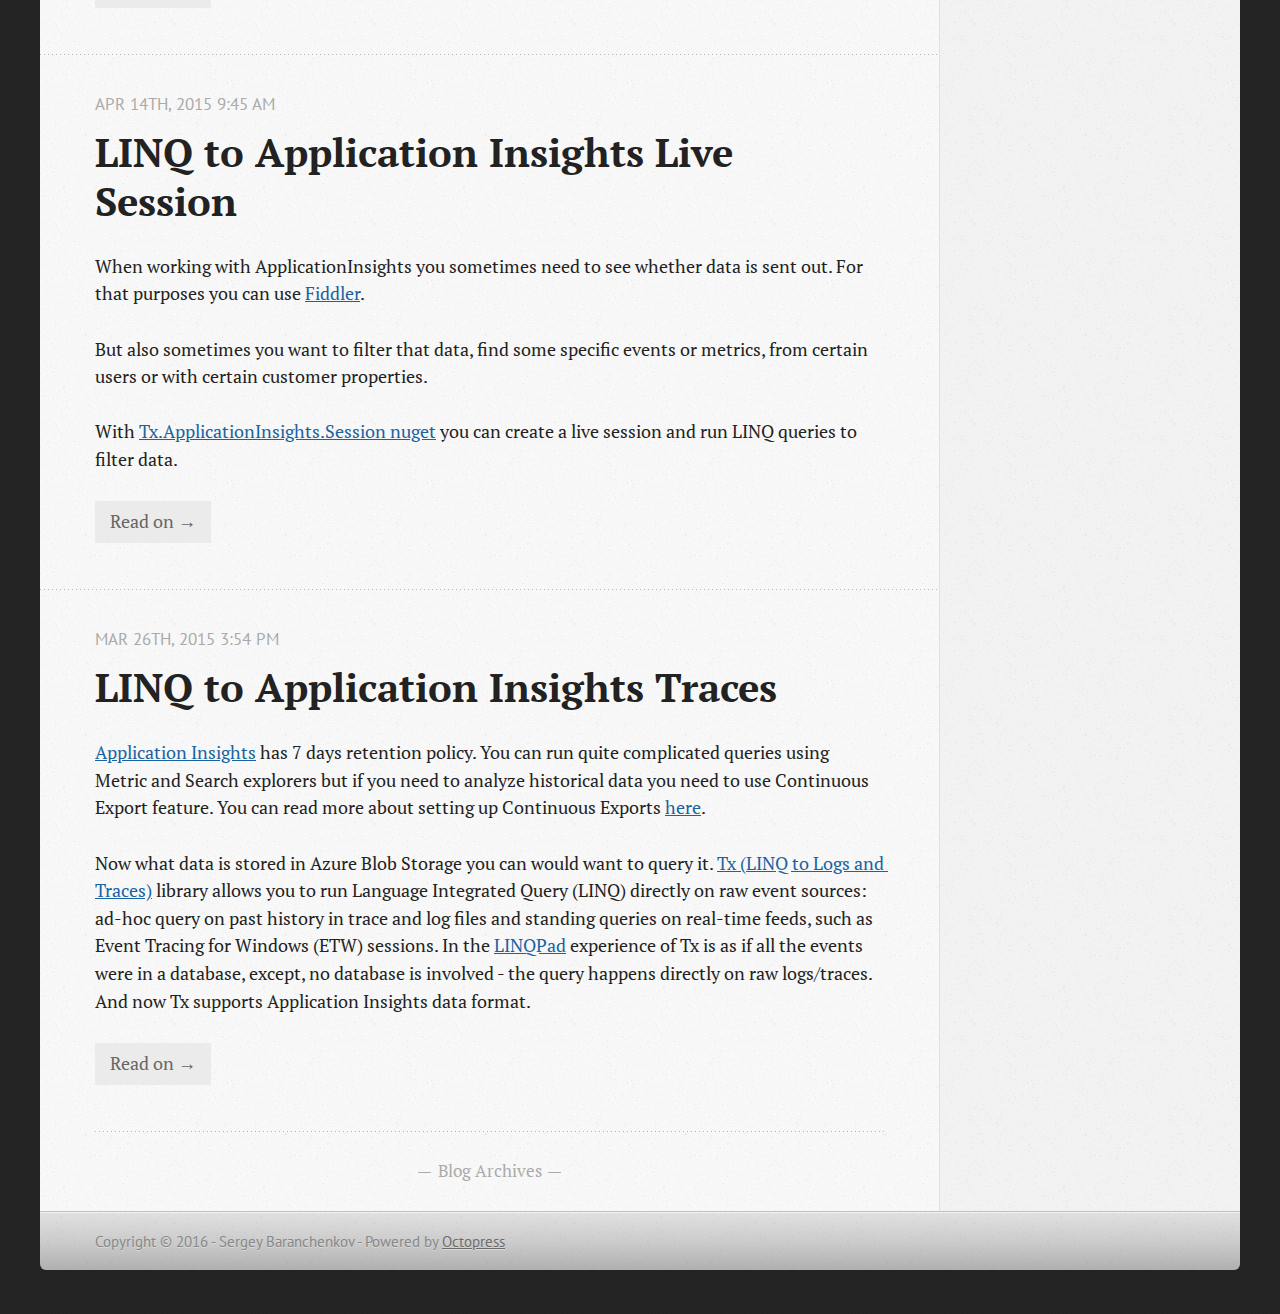
==== commit 036f781f: "Updated" ====
--- a/index.html
+++ b/index.html
@@ -31,6 +31,18 @@
 <link href="//fonts.googleapis.com/css?family=PT+Sans:regular,italic,bold,bolditalic" rel="stylesheet" type="text/css">
 
   
+  <script type="text/javascript">
+    var _gaq = _gaq || [];
+    _gaq.push(['_setAccount', 'UA-73454323-1']);
+    _gaq.push(['_trackPageview']);
+
+    (function() {
+      var ga = document.createElement('script'); ga.type = 'text/javascript'; ga.async = true;
+      ga.src = ('https:' == document.location.protocol ? 'https://ssl' : 'http://www') + '.google-analytics.com/ga.js';
+      var s = document.getElementsByTagName('script')[0]; s.parentNode.insertBefore(ga, s);
+    })();
+  </script>
+
 
 </head>
 
@@ -313,7 +325,7 @@
   <script src="/javascripts/github.js" type="text/javascript"> </script>
 </section>
 
-
+Included file 'asides/stackoverflow.html' not found in _includes directory
 
 
 
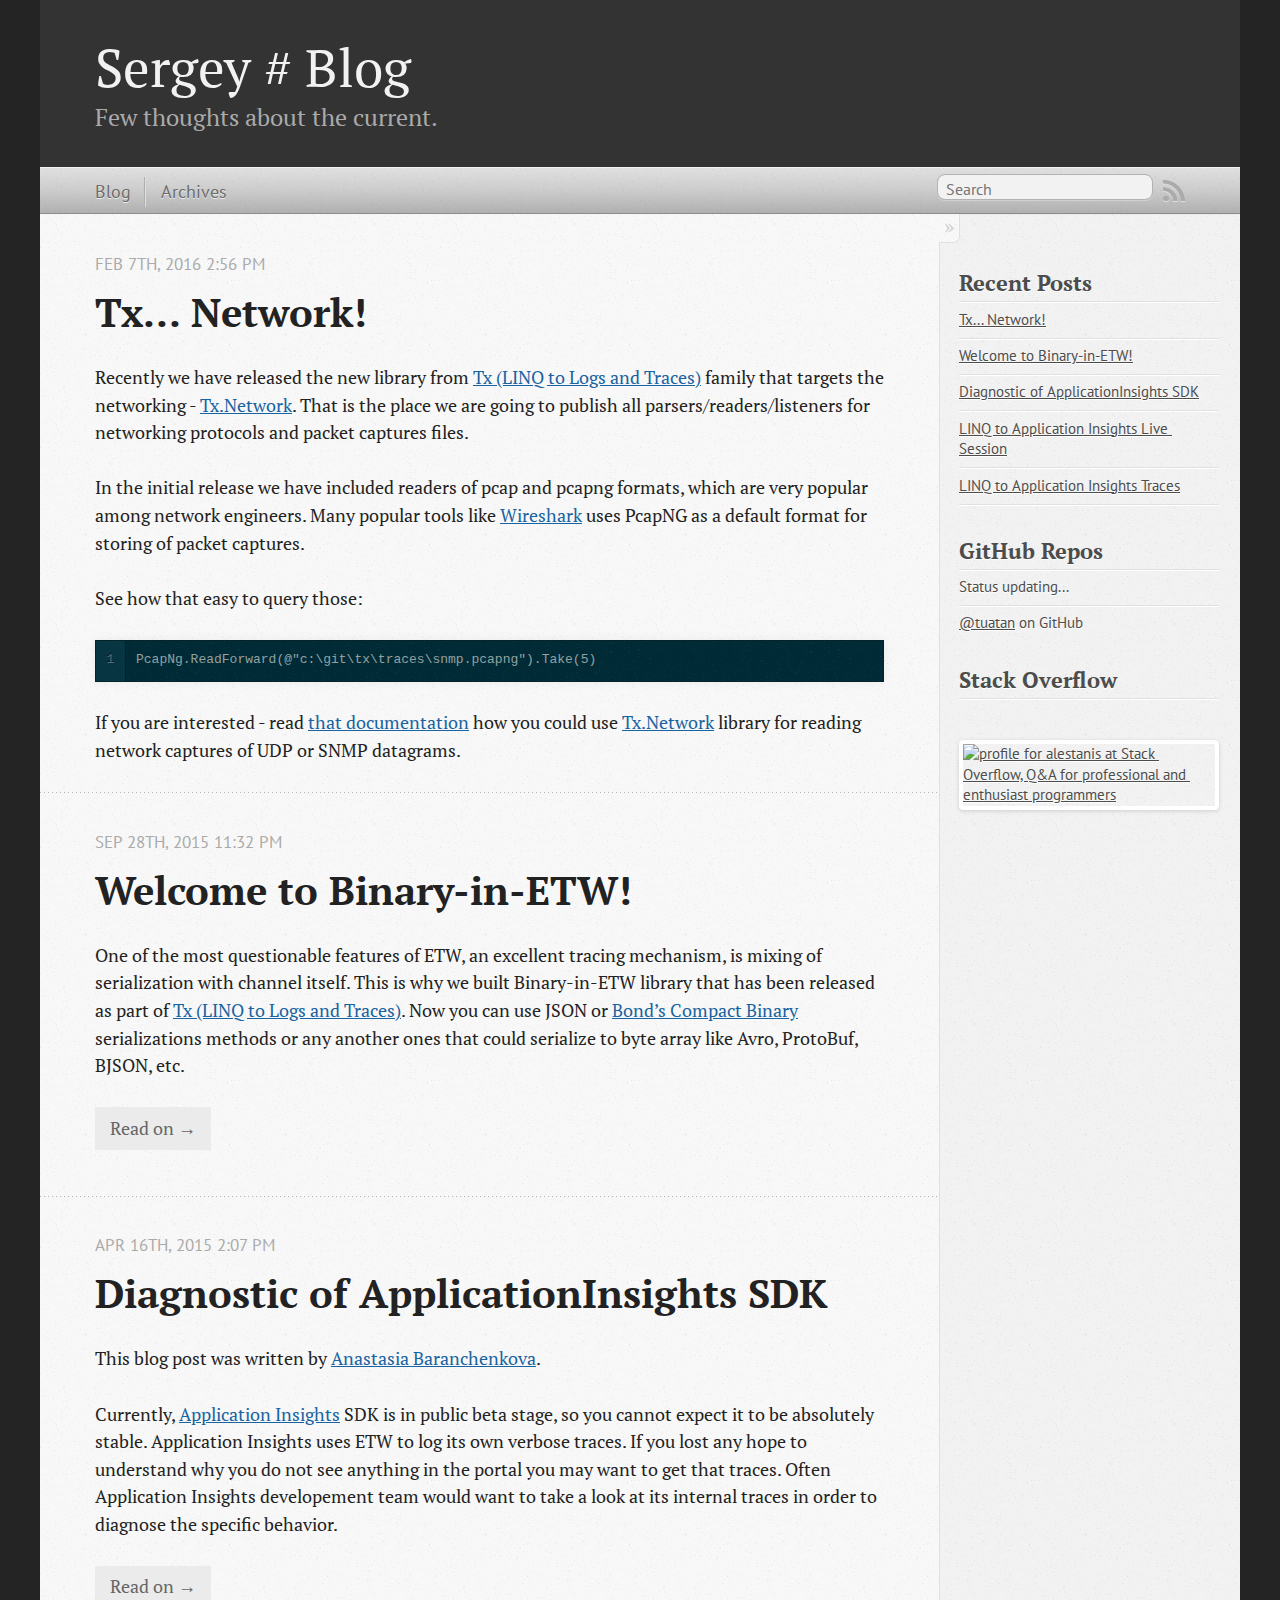
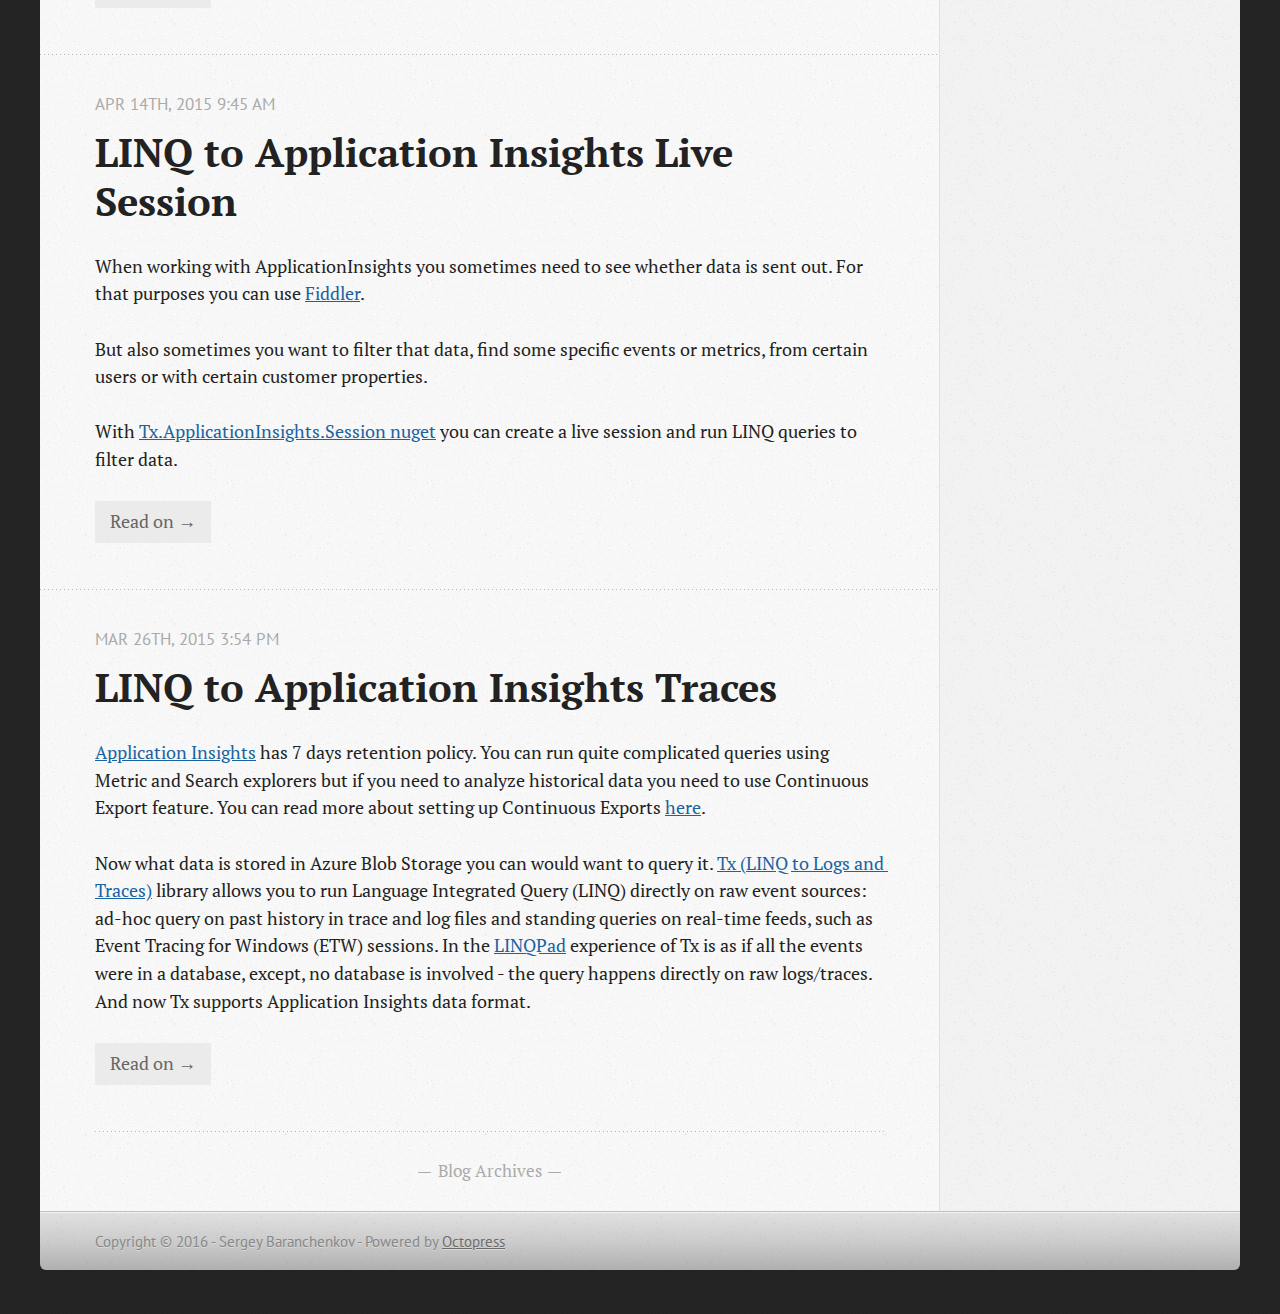
==== commit 8feee459: "Updated" ====
--- a/index.html
+++ b/index.html
@@ -325,7 +325,17 @@
   <script src="/javascripts/github.js" type="text/javascript"> </script>
 </section>
 
-Included file 'asides/stackoverflow.html' not found in _includes directory
+<section class="odd">
+
+	<h1>Stack Overflow</h1>
+
+<a href="http://stackoverflow.com/users/4612686/SERGEY-BARANCHENKOV" target="_blank">
+
+<img width="208" height="58" title="profile for Sergey-Baranchenkov at Stack Overflow, Q&amp;A for professional and enthusiast programmers" alt="profile for alestanis at Stack Overflow, Q&amp;A for professional and enthusiast programmers" src="http://stackoverflow.com/users/flair/4612686.png">
+
+</a>
+
+</section>
 
 
 
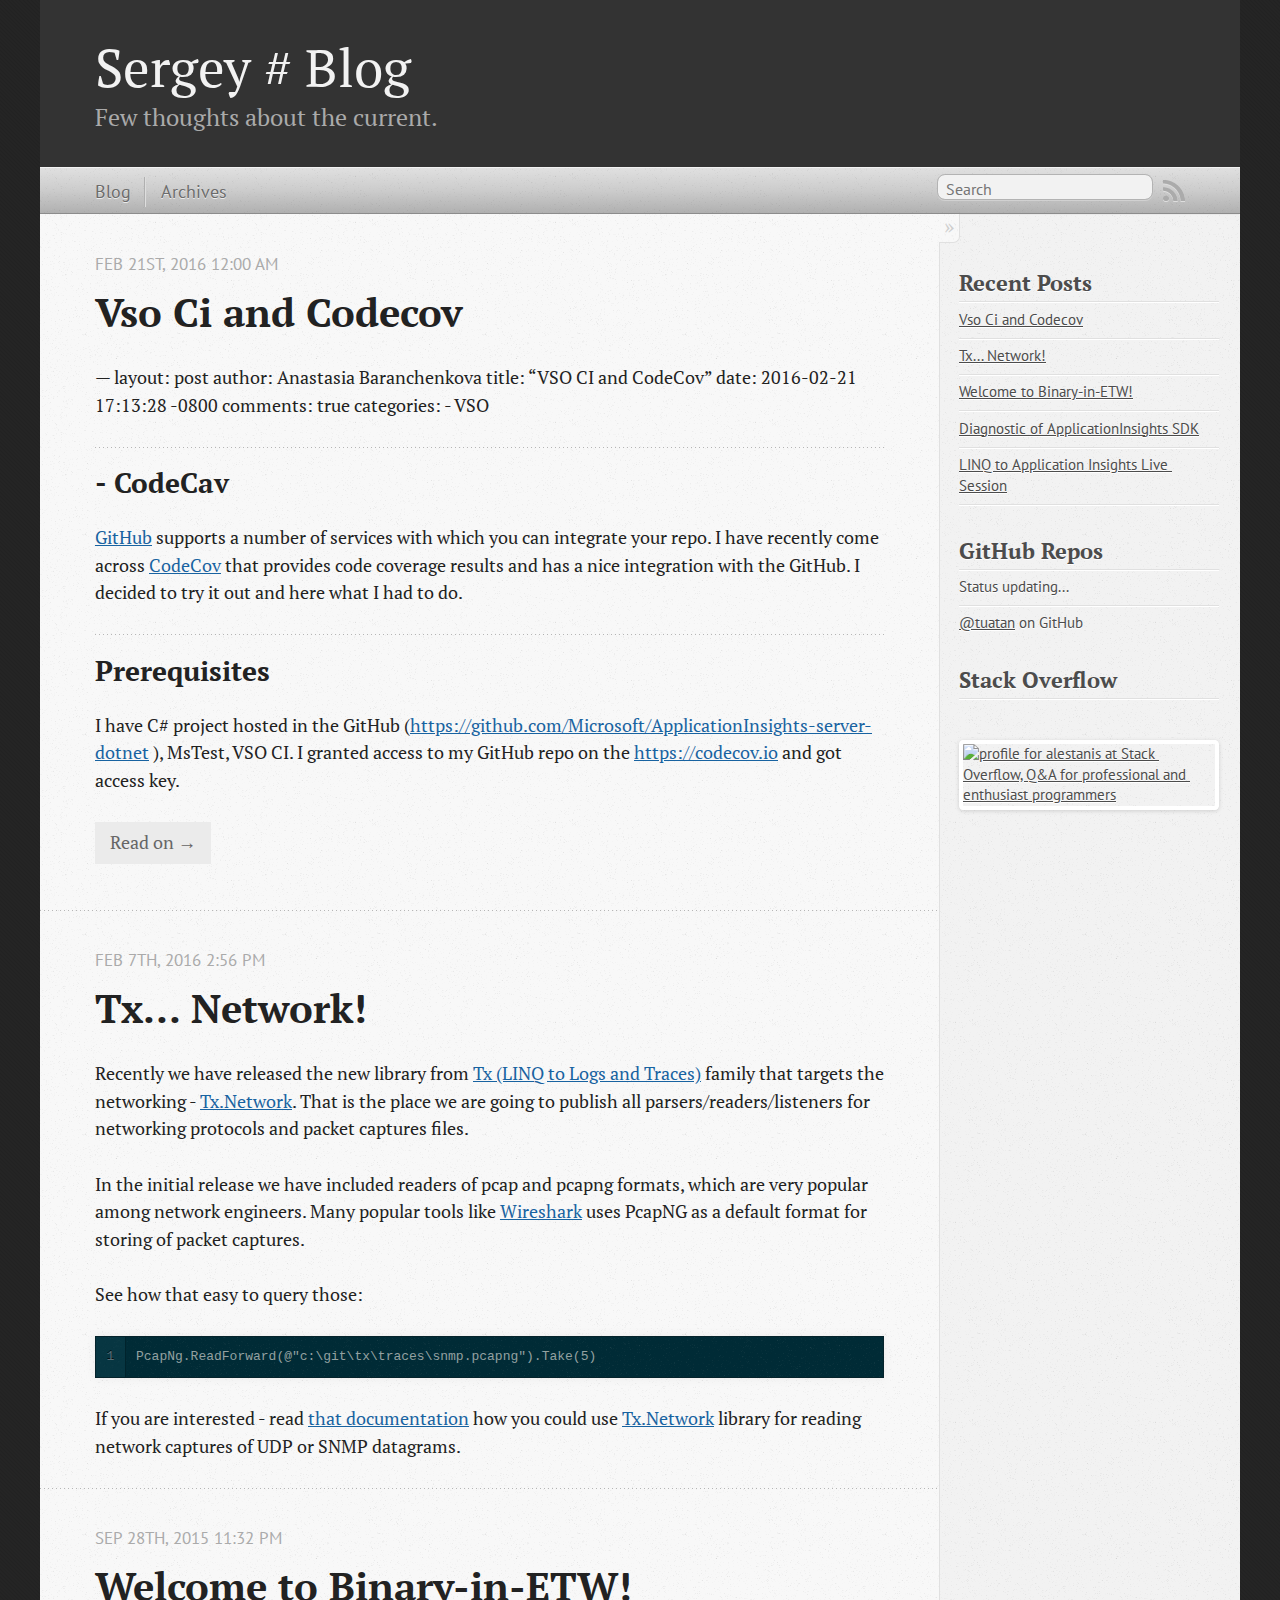
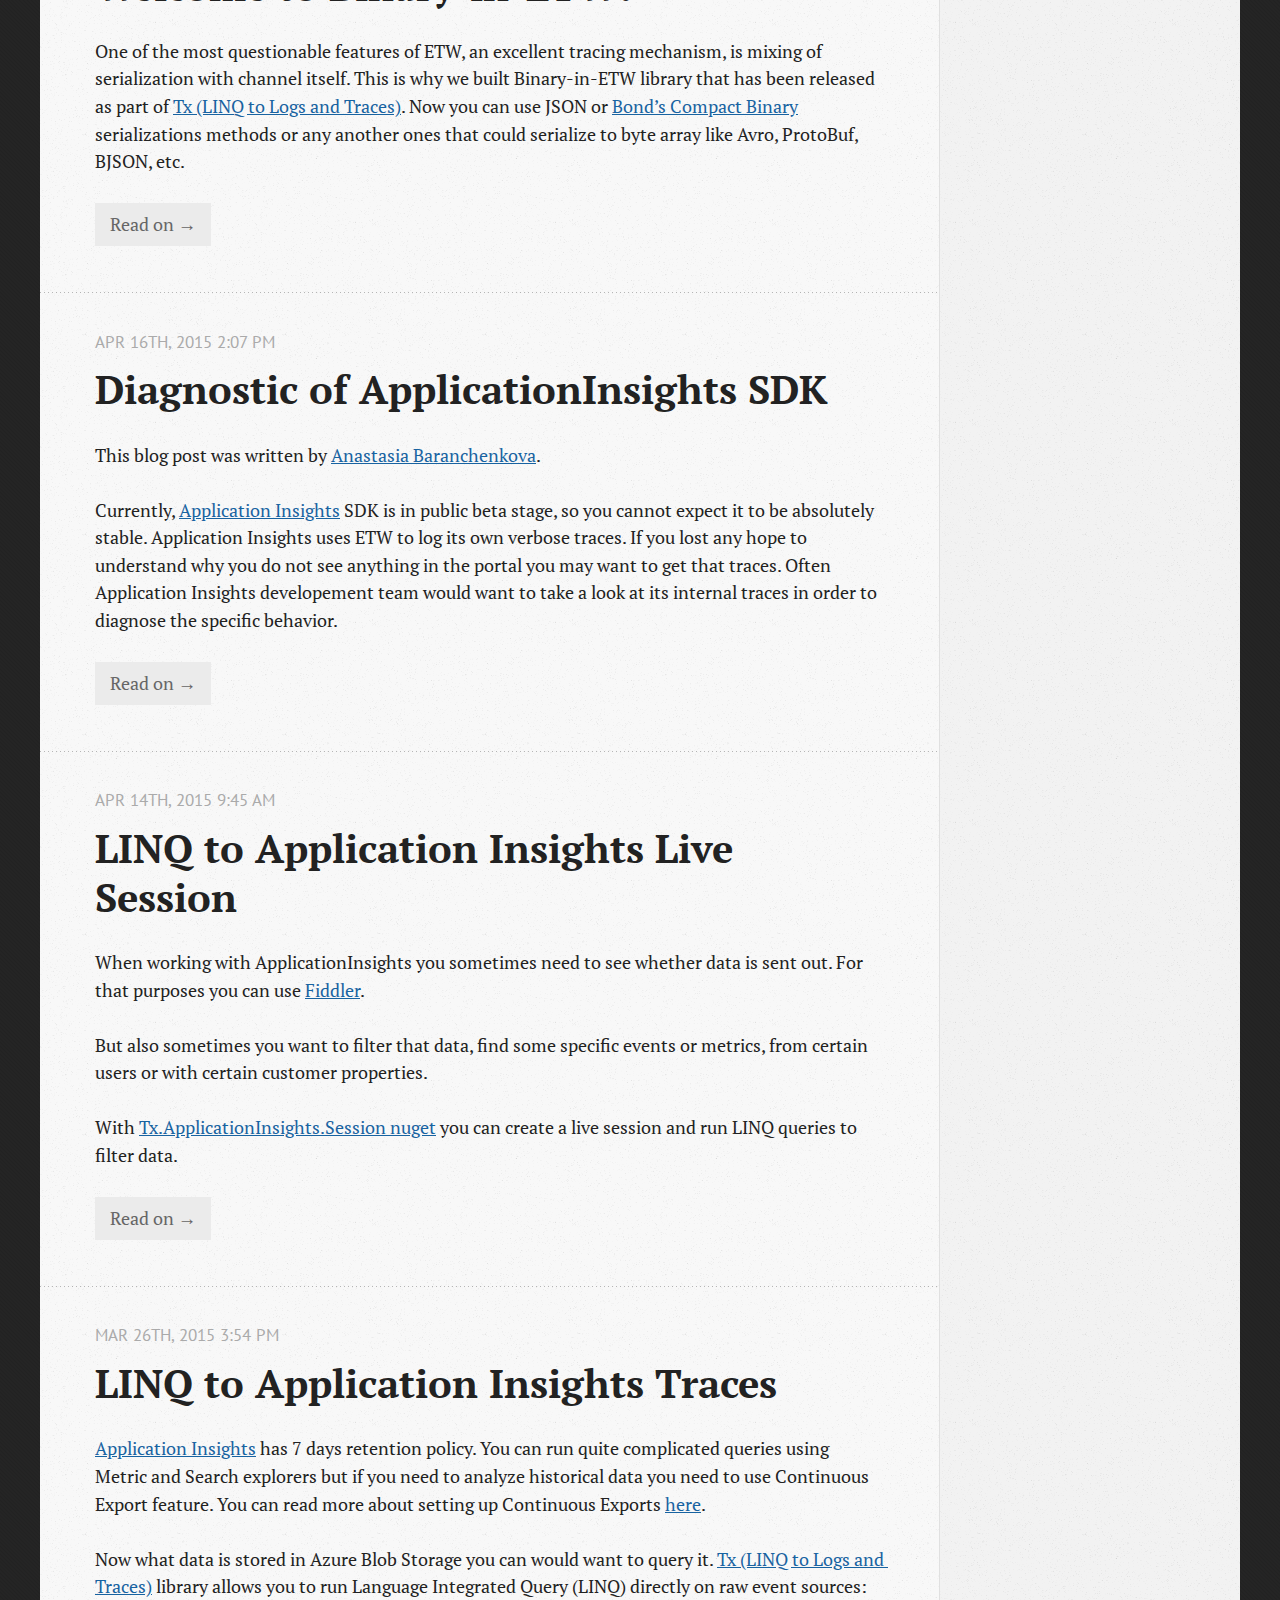
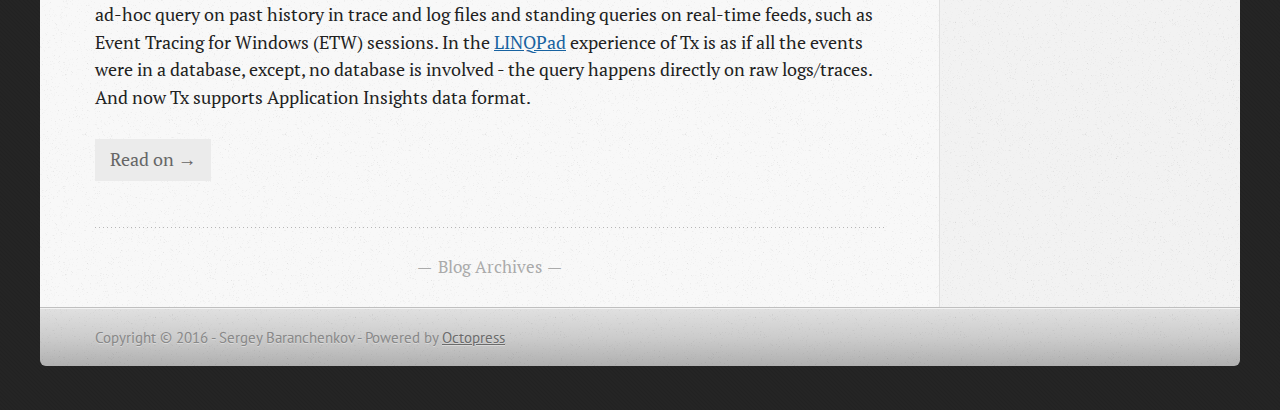
==== commit 01ed1b79: "new" ====
--- a/index.html
+++ b/index.html
@@ -9,7 +9,12 @@
   <meta name="author" content="Sergey Baranchenkov">
 
   
-  <meta name="description" content="Recently we have released the new library from Tx (LINQ to Logs and Traces) family that targets the networking - Tx.Network. That is the place we are &hellip;">
+  <meta name="description" content="﻿&mdash;
+layout: post
+author: Anastasia Baranchenkova
+title: &ldquo;VSO CI and CodeCov&rdquo;
+date: 2016-02-21 17:13:28 -0800
+comments: true &hellip;">
   
 
   <!-- http://t.co/dKP3o1e -->
@@ -83,6 +88,56 @@
       
   <header>
     
+      <h1 class="entry-title"><a href="/blog/2016/02/21/vso-ci-and-codecov/">Vso Ci and Codecov</a></h1>
+    
+    
+      <p class="meta">
+        
+
+
+
+
+<time class='entry-date' datetime='2016-02-21T00:00:00-08:00'><span class='date'><span class='date-month'>Feb</span> <span class='date-day'>21</span><span class='date-suffix'>st</span>, <span class='date-year'>2016</span></span> <span class='time'>12:00 am</span></time>
+        
+      </p>
+    
+  </header>
+
+
+  <div class="entry-content"><p>﻿&mdash;
+layout: post
+author: Anastasia Baranchenkova
+title: &ldquo;VSO CI and CodeCov&rdquo;
+date: 2016-02-21 17:13:28 -0800
+comments: true
+categories:
+- VSO</p>
+
+<h2>- CodeCav</h2>
+
+<p><a href="https://github.com/">GitHub</a> supports a number of services with which you can integrate your repo. I have recently come across <a href="https://codecov.io/#features">CodeCov</a> that provides code coverage results and has a nice integration with the GitHub. I decided to try it out and here what I had to do.</p>
+
+<h2>Prerequisites</h2>
+
+<p>I have C# project hosted in the GitHub (<a href="https://github.com/Microsoft/ApplicationInsights-server-dotnet">https://github.com/Microsoft/ApplicationInsights-server-dotnet</a> ), MsTest, VSO CI.
+I granted access to my GitHub repo on the <a href="https://codecov.io">https://codecov.io</a> and got access key.</p>
+
+</div>
+  
+  
+    <footer>
+      <a rel="full-article" href="/blog/2016/02/21/vso-ci-and-codecov/">Read on &rarr;</a>
+    </footer>
+  
+
+
+    </article>
+  
+  
+    <article>
+      
+  <header>
+    
       <h1 class="entry-title"><a href="/blog/2016/02/07/tx-dot-dot-dot-network/">Tx... Network!</a></h1>
     
     
@@ -274,6 +329,10 @@
   <ul id="recent_posts">
     
       <li class="post">
+        <a href="/blog/2016/02/21/vso-ci-and-codecov/">Vso Ci and Codecov</a>
+      </li>
+    
+      <li class="post">
         <a href="/blog/2016/02/07/tx-dot-dot-dot-network/">Tx... Network!</a>
       </li>
     
@@ -287,10 +346,6 @@
     
       <li class="post">
         <a href="/blog/2015/04/14/linq-to-applicationinsights-live-sessions/">LINQ to Application Insights Live Session</a>
-      </li>
-    
-      <li class="post">
-        <a href="/blog/2015/03/26/linq-for-application-insights-traces/">LINQ to Application Insights Traces</a>
       </li>
     
   </ul>
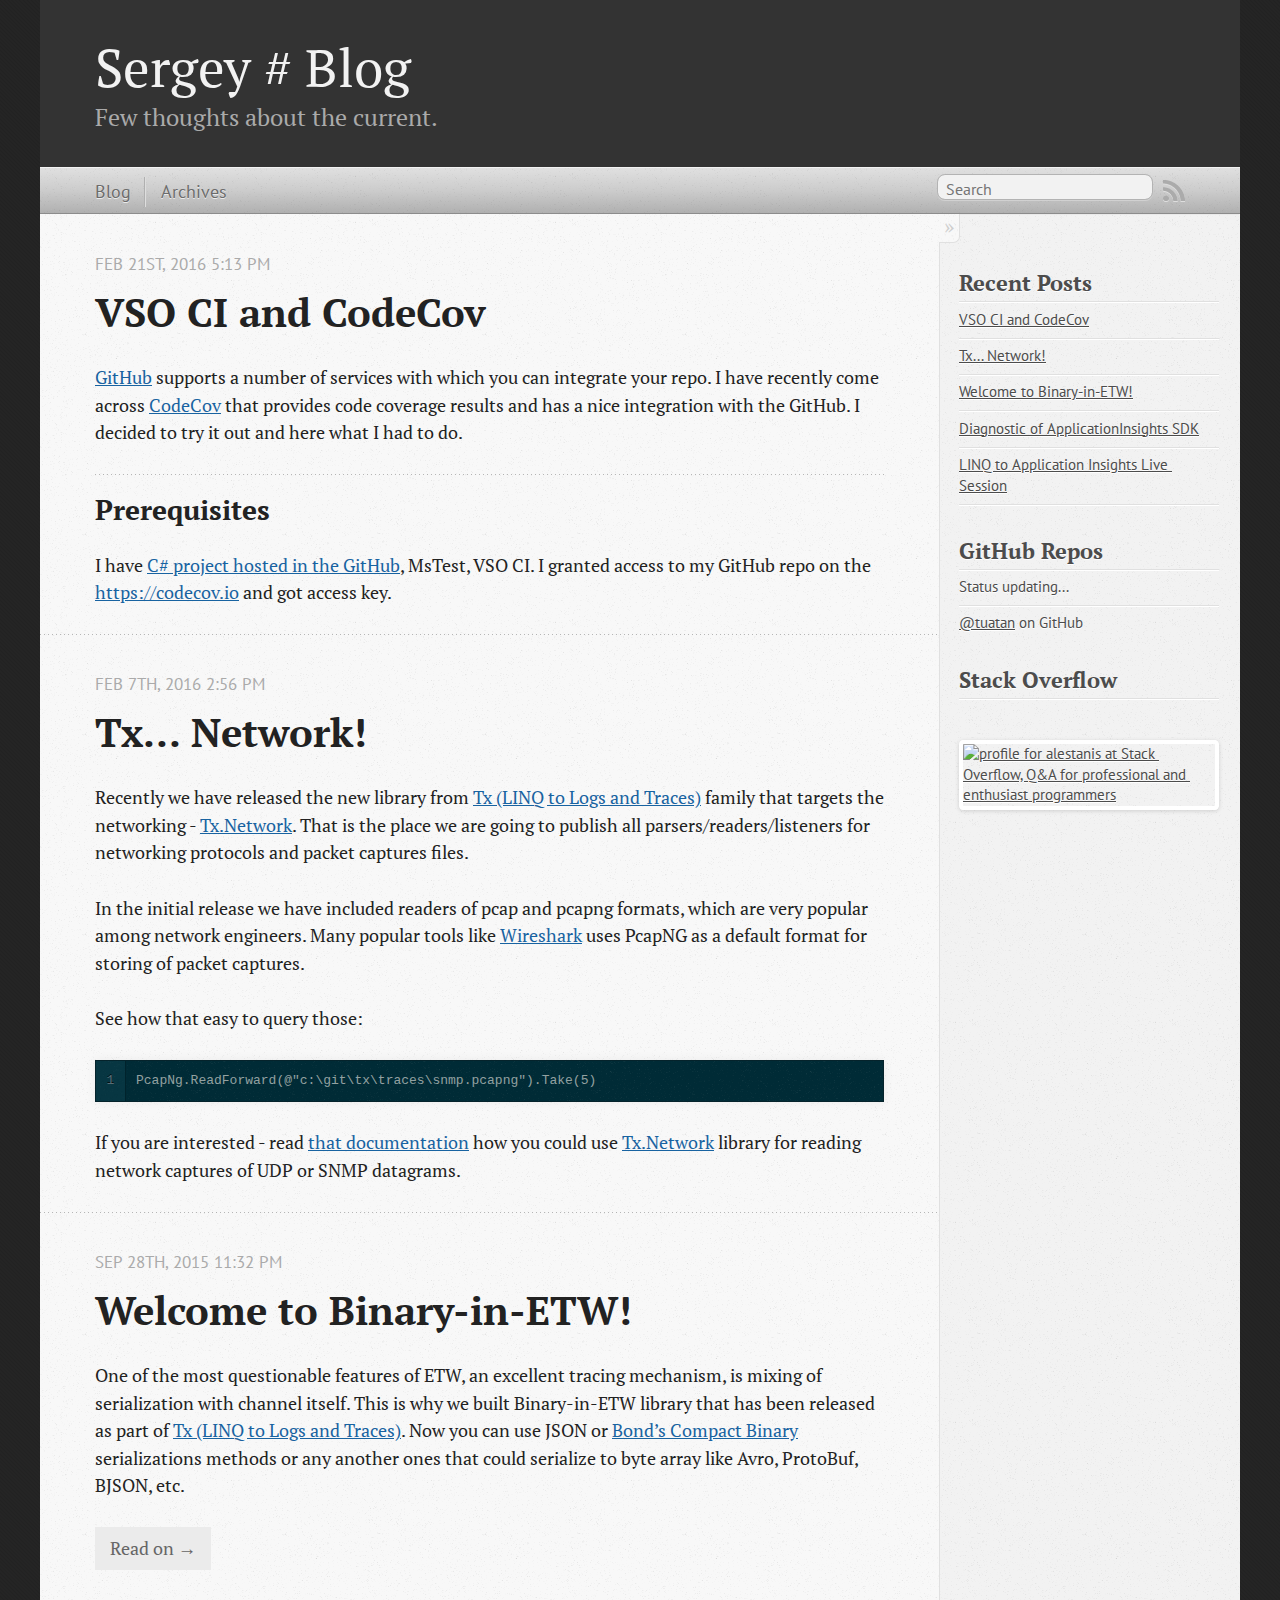
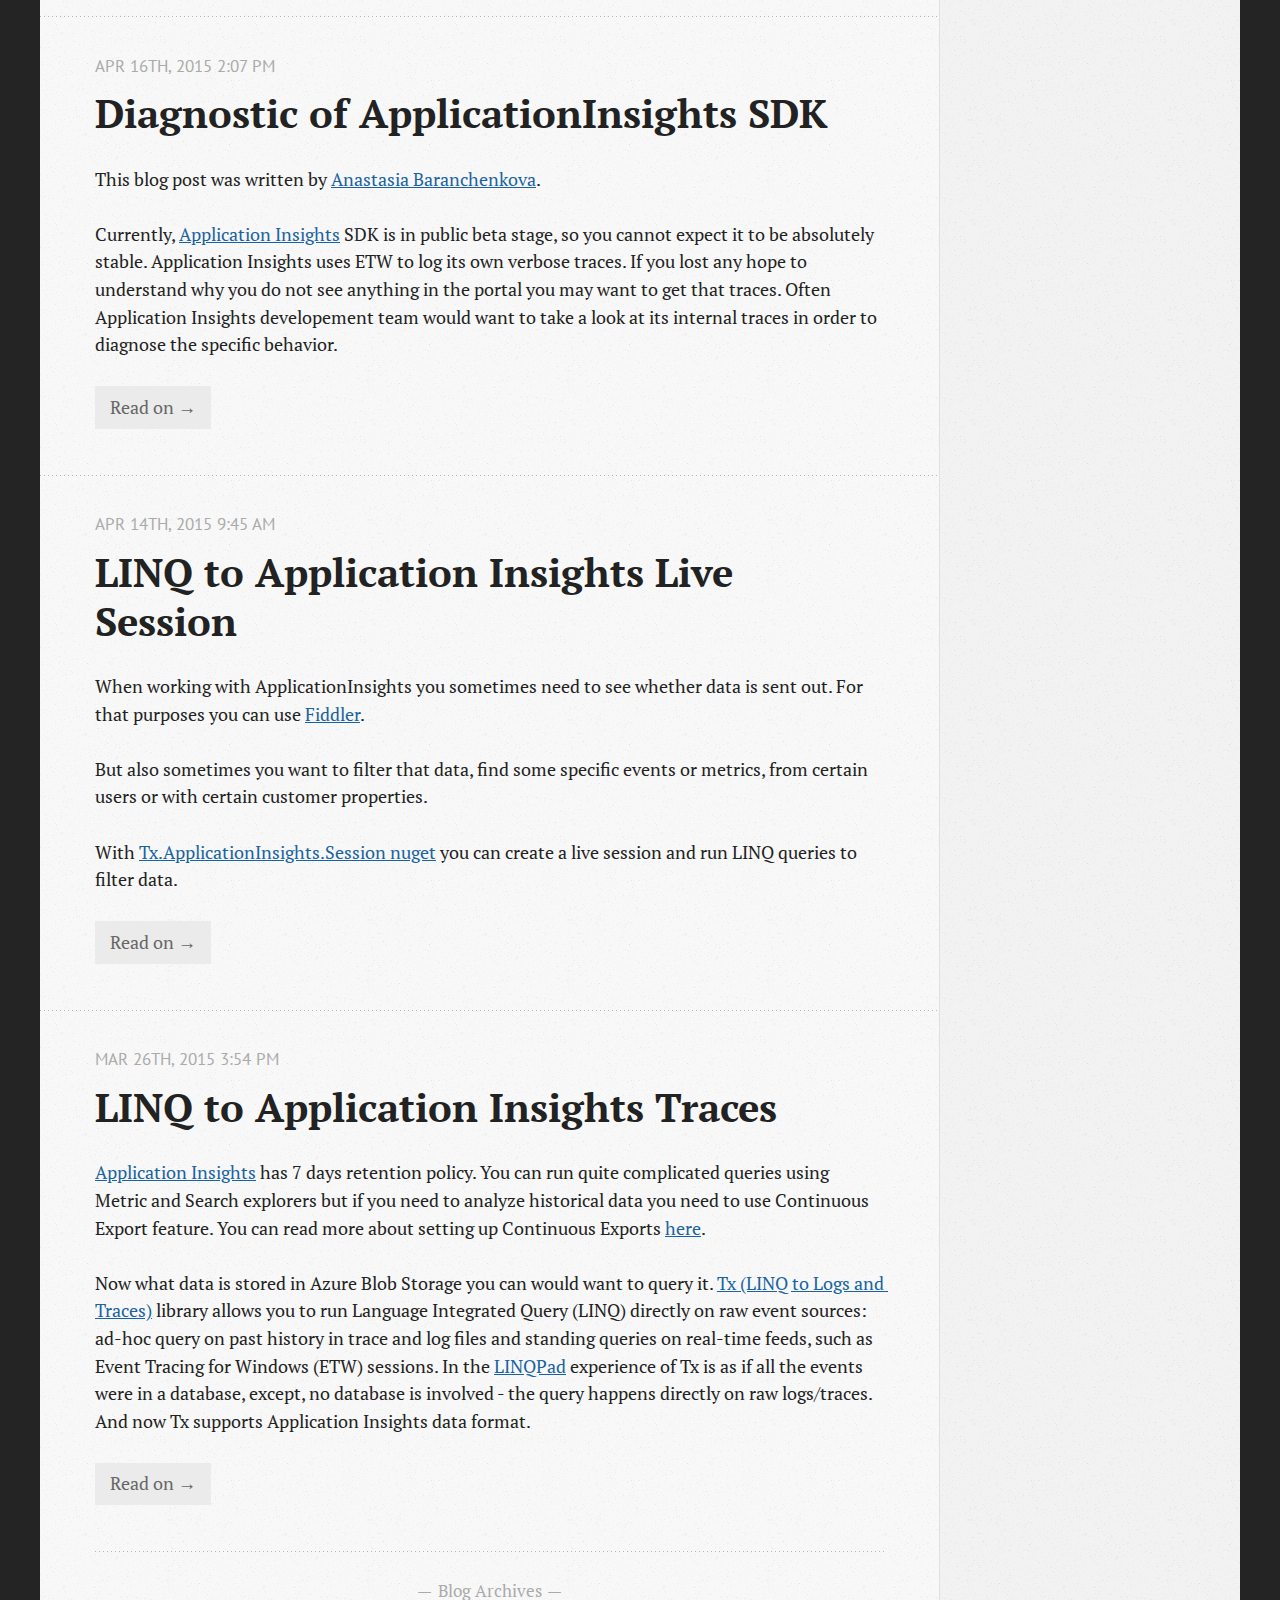
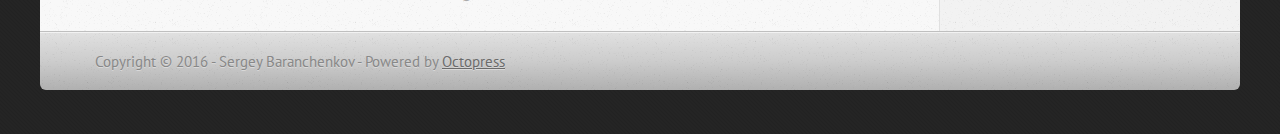
==== commit 4fc2f43c: "New" ====
--- a/index.html
+++ b/index.html
@@ -9,12 +9,7 @@
   <meta name="author" content="Sergey Baranchenkov">
 
   
-  <meta name="description" content="﻿&mdash;
-layout: post
-author: Anastasia Baranchenkova
-title: &ldquo;VSO CI and CodeCov&rdquo;
-date: 2016-02-21 17:13:28 -0800
-comments: true &hellip;">
+  <meta name="description" content="GitHub supports a number of services with which you can integrate your repo. I have recently come across CodeCov that provides code coverage results &hellip;">
   
 
   <!-- http://t.co/dKP3o1e -->
@@ -88,57 +83,41 @@
       
   <header>
     
-      <h1 class="entry-title"><a href="/blog/2016/02/21/vso-ci-and-codecov/">Vso Ci and Codecov</a></h1>
-    
-    
-      <p class="meta">
-        
-
-
-
-
-<time class='entry-date' datetime='2016-02-21T00:00:00-08:00'><span class='date'><span class='date-month'>Feb</span> <span class='date-day'>21</span><span class='date-suffix'>st</span>, <span class='date-year'>2016</span></span> <span class='time'>12:00 am</span></time>
-        
-      </p>
-    
-  </header>
-
-
-  <div class="entry-content"><p>﻿&mdash;
-layout: post
-author: Anastasia Baranchenkova
-title: &ldquo;VSO CI and CodeCov&rdquo;
-date: 2016-02-21 17:13:28 -0800
-comments: true
-categories:
-- VSO</p>
-
-<h2>- CodeCav</h2>
-
-<p><a href="https://github.com/">GitHub</a> supports a number of services with which you can integrate your repo. I have recently come across <a href="https://codecov.io/#features">CodeCov</a> that provides code coverage results and has a nice integration with the GitHub. I decided to try it out and here what I had to do.</p>
+      <h1 class="entry-title"><a href="/blog/2016/02/21/vso-ci-and-codecov/">VSO CI and CodeCov</a></h1>
+    
+    
+      <p class="meta">
+        
+
+
+
+
+<time class='entry-date' datetime='2016-02-21T17:13:28-08:00'><span class='date'><span class='date-month'>Feb</span> <span class='date-day'>21</span><span class='date-suffix'>st</span>, <span class='date-year'>2016</span></span> <span class='time'>5:13 pm</span></time>
+        
+      </p>
+    
+  </header>
+
+
+  <div class="entry-content"><p><a href="https://github.com/">GitHub</a> supports a number of services with which you can integrate your repo. I have recently come across <a href="https://codecov.io/#features">CodeCov</a> that provides code coverage results and has a nice integration with the GitHub. I decided to try it out and here what I had to do.</p>
 
 <h2>Prerequisites</h2>
 
-<p>I have C# project hosted in the GitHub (<a href="https://github.com/Microsoft/ApplicationInsights-server-dotnet">https://github.com/Microsoft/ApplicationInsights-server-dotnet</a> ), MsTest, VSO CI.
+<p>I have <a href="https://github.com/Microsoft/ApplicationInsights-server-dotnet">C# project hosted in the GitHub</a>, MsTest, VSO CI.
 I granted access to my GitHub repo on the <a href="https://codecov.io">https://codecov.io</a> and got access key.</p>
-
-</div>
-  
-  
-    <footer>
-      <a rel="full-article" href="/blog/2016/02/21/vso-ci-and-codecov/">Read on &rarr;</a>
-    </footer>
-  
-
-
-    </article>
-  
-  
-    <article>
-      
-  <header>
-    
-      <h1 class="entry-title"><a href="/blog/2016/02/07/tx-dot-dot-dot-network/">Tx... Network!</a></h1>
+</div>
+  
+  
+
+
+    </article>
+  
+  
+    <article>
+      
+  <header>
+    
+      <h1 class="entry-title"><a href="/blog/2016/02/07/tx-dot-dot-dot-network%20-%20Copy/">Tx... Network!</a></h1>
     
     
       <p class="meta">
@@ -329,11 +308,11 @@
   <ul id="recent_posts">
     
       <li class="post">
-        <a href="/blog/2016/02/21/vso-ci-and-codecov/">Vso Ci and Codecov</a>
+        <a href="/blog/2016/02/21/vso-ci-and-codecov/">VSO CI and CodeCov</a>
       </li>
     
       <li class="post">
-        <a href="/blog/2016/02/07/tx-dot-dot-dot-network/">Tx... Network!</a>
+        <a href="/blog/2016/02/07/tx-dot-dot-dot-network%20-%20Copy/">Tx... Network!</a>
       </li>
     
       <li class="post">
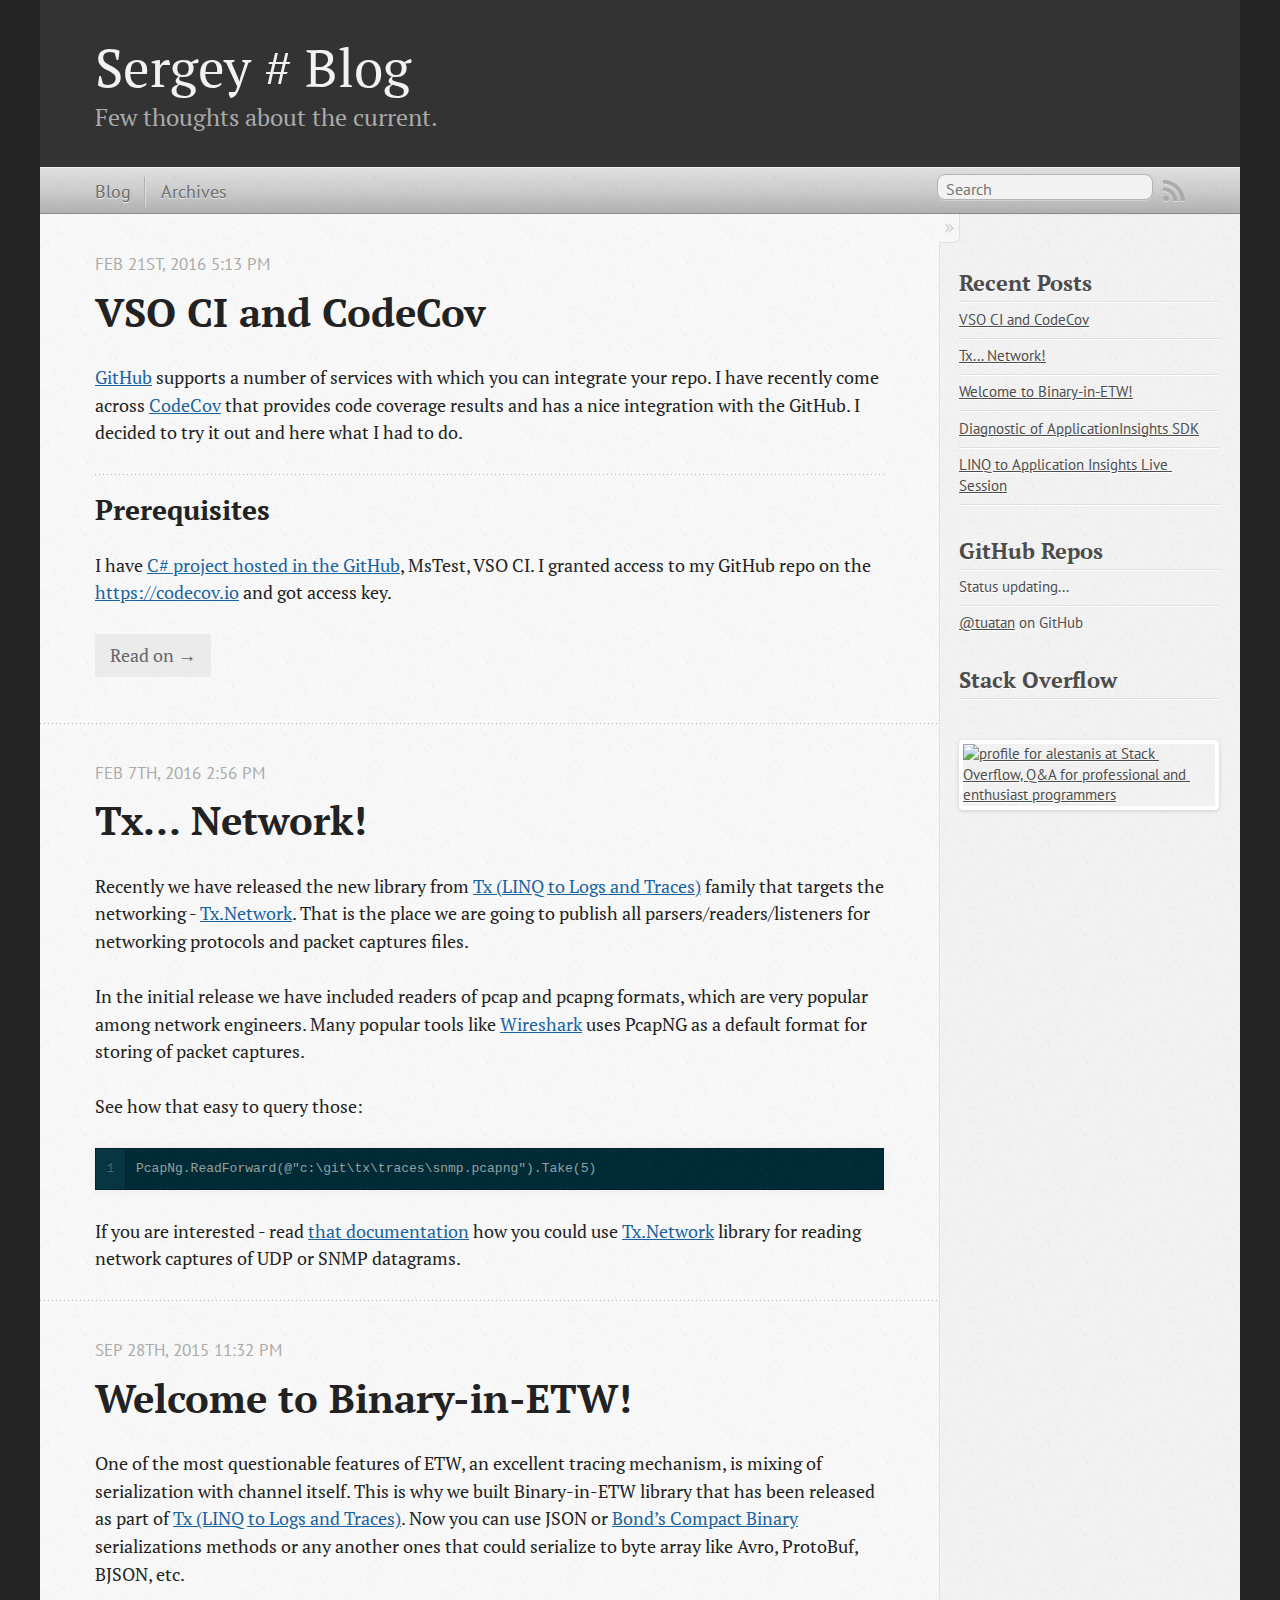
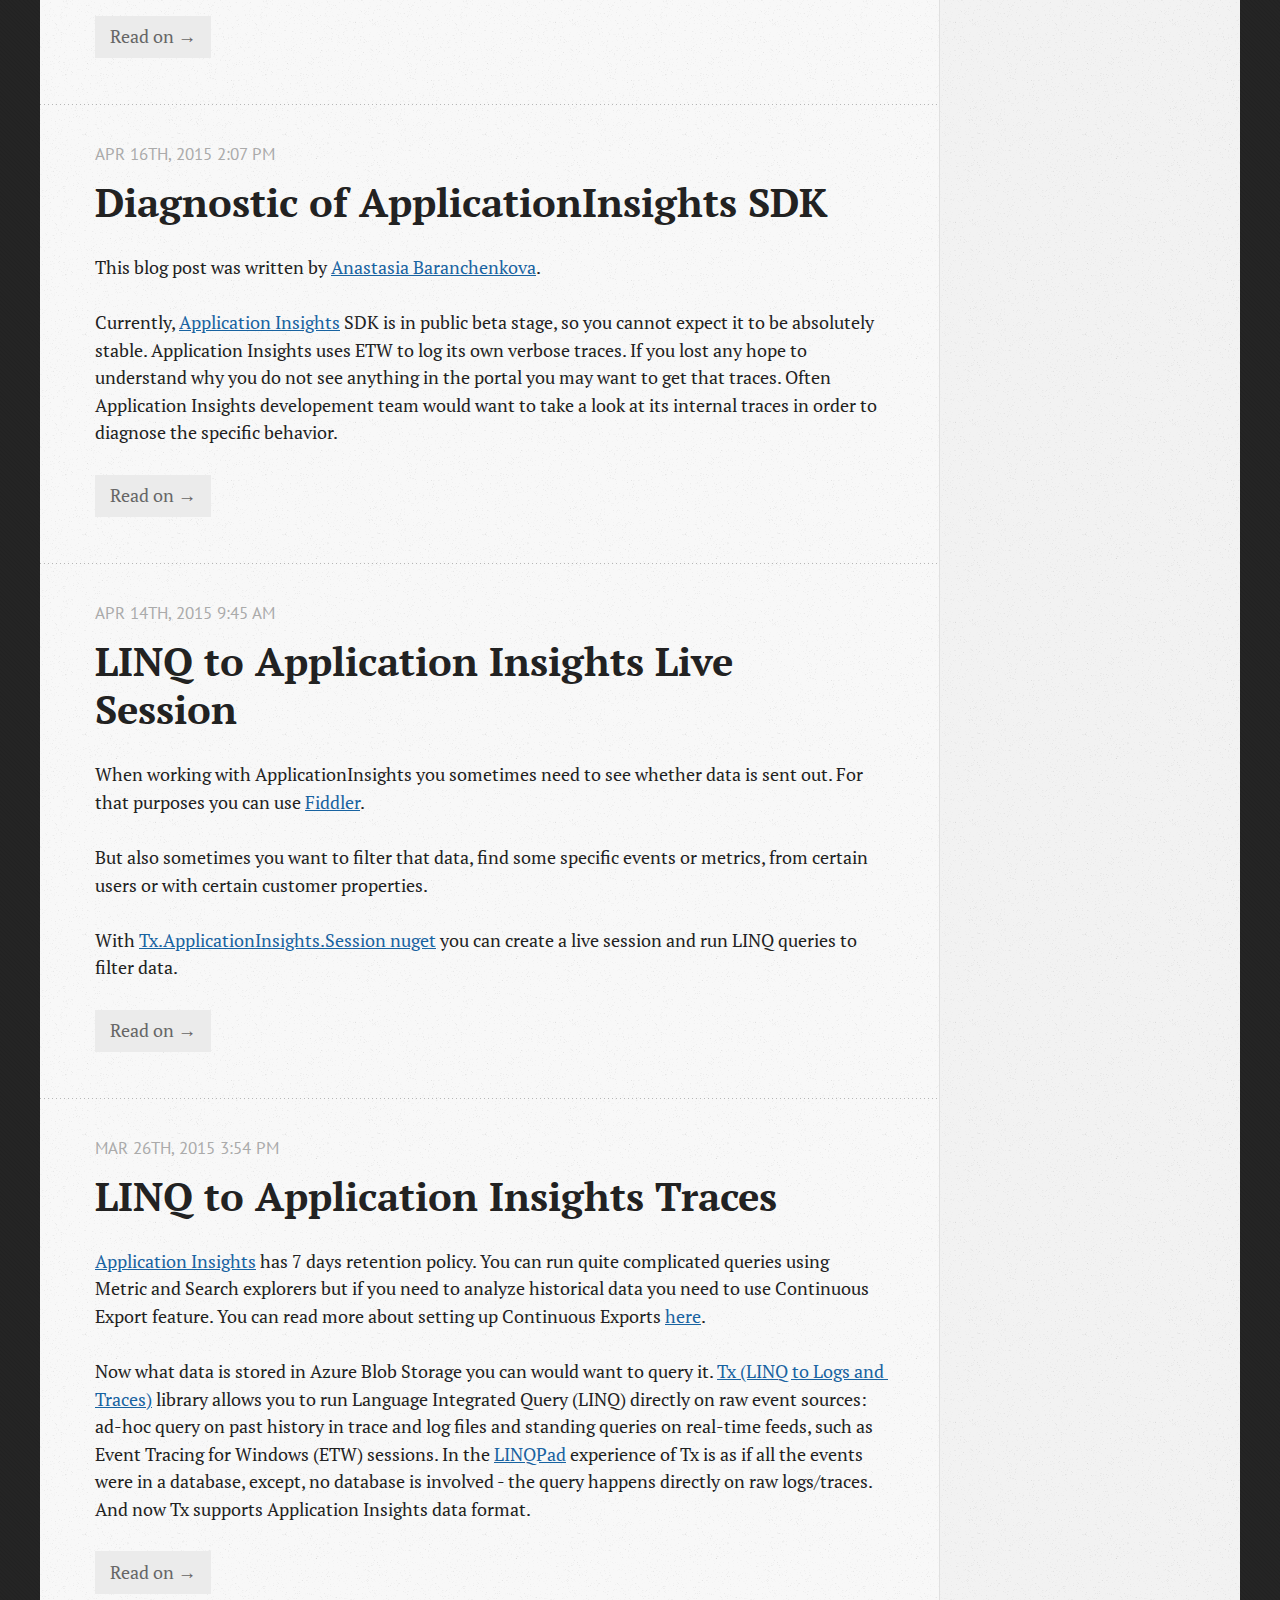
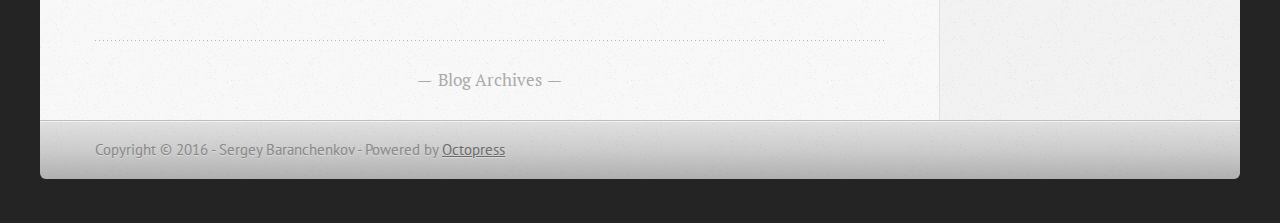
==== commit 21bb898c: "New" ====
--- a/index.html
+++ b/index.html
@@ -105,8 +105,13 @@
 
 <p>I have <a href="https://github.com/Microsoft/ApplicationInsights-server-dotnet">C# project hosted in the GitHub</a>, MsTest, VSO CI.
 I granted access to my GitHub repo on the <a href="https://codecov.io">https://codecov.io</a> and got access key.</p>
-</div>
-  
+
+</div>
+  
+  
+    <footer>
+      <a rel="full-article" href="/blog/2016/02/21/vso-ci-and-codecov/">Read on &rarr;</a>
+    </footer>
   
 
 
